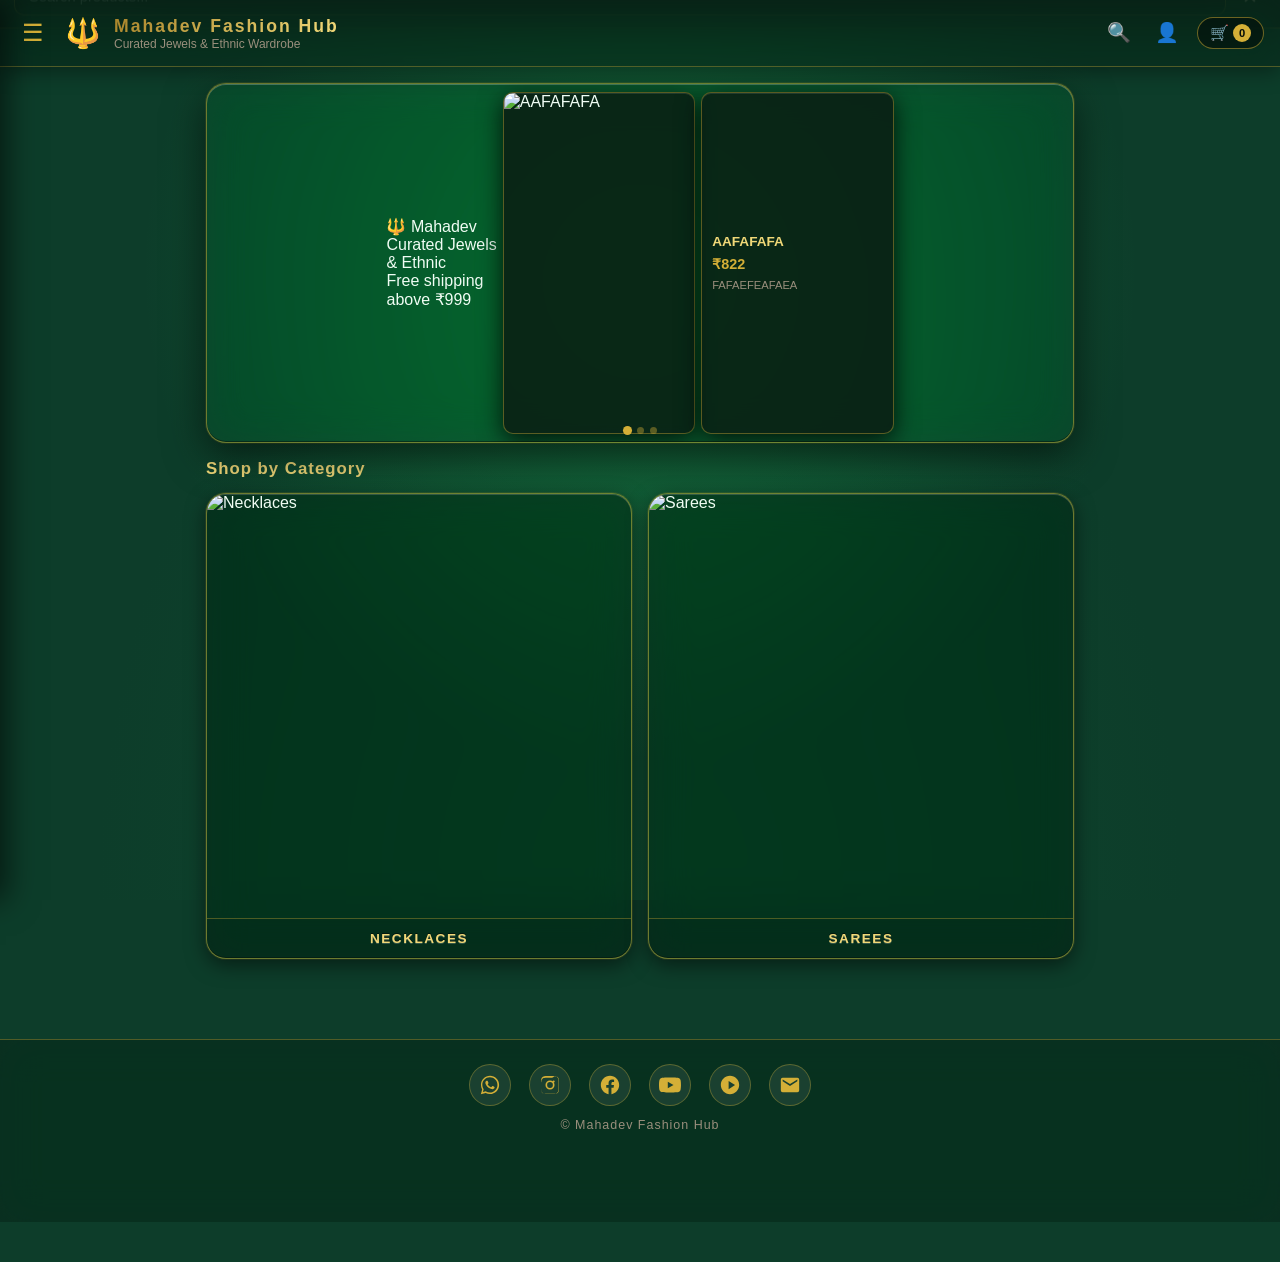
==== index.html @ cc60f158 "Update store via backend sync" ====
<!DOCTYPE html>
<html lang="en">
<head>
  <meta charset="UTF-8">
  <meta name="viewport" content="width=device-width, initial-scale=1.0, maximum-scale=1.0, user-scalable=no">
  <title>Mahadev Fashion Hub | Mahadev Group</title>
  <link rel="stylesheet" href="assets/css/style.css">
  <link rel="manifest" href="manifest.json">
  <meta name="theme-caolor" content="#d97706">
</head>
<body>

  <!-- ══════════════════════════════════════════════════════════════ -->
  <!-- [SIDEBAR] Collapsible left menu                                -->
  <!-- ══════════════════════════════════════════════════════════════ -->
  <aside class="sidebar" id="sidebar">
    <div class="sidebar-head">
      <span class="sidebar-logo">🔱</span>
      <strong>Mahadev</strong>
    </div>
    <nav class="sidebar-nav">
      <a href="index.html" class="sidebar-link active" data-view="home">
        <span class="nav-icon" aria-hidden="true"></span> Home
      </a>
      <a href="#" class="sidebar-link" id="sidebarCategoriesToggle">
        <span class="nav-icon" aria-hidden="true"></span> Categories
      </a>
      <div class="sidebar-subnav" id="sidebarSubnav"></div>
      <a href="#" class="sidebar-link" id="sidebarLogin">
        <span class="nav-icon" aria-hidden="true"></span> Login
      </a>
    </nav>
  </aside>
  <div class="sidebar-backdrop" id="sidebarBackdrop"></div>
  <!-- [END SIDEBAR] -->

  <!-- ══════════════════════════════════════════════════════════════ -->
  <!-- [HEADER] Top app navigation                                    -->
  <!-- ══════════════════════════════════════════════════════════════ -->
  <header class="app-header">
    <button class="hamburger" id="hamburgerBtn" aria-label="Menu">☰</button>
    <div class="brand">
      <!-- [LOGO] Replace src with your Cloudinary logo URL.            -->
      <!-- Supported: PNG, JPG, GIF, animated WebP, MP4 (video).       -->
      <!-- For MP4, replace <img> with:                                -->
      <!--   <video autoplay loop muted playsinline class="brand-logo">-->
      <!--     <source src="YOUR_VIDEO_URL" type="video/mp4">          -->
      <!--   </video>                                                   -->
      <img
        src="YOUR_LOGO_URL_HERE"
        alt="Mahadev Fashion Hub"
        class="brand-logo"
        onerror="this.style.display='none'; this.nextElementSibling.style.display='flex';"
      >
      <span class="logo-icon-fallback">🔱</span>
      <div>
        <h1>Mahadev Fashion Hub</h1>
        <small>Curated Jewels & Ethnic Wardrobe</small>
      </div>
    </div>
    <div class="header-actions">
      <button class="icon-btn" id="searchToggle" aria-label="Search">🔍</button>
      <button class="icon-btn" id="loginBtn" aria-label="Login">👤</button>
      <button class="cart-trigger" id="cartOpenBtn" aria-label="Shopping Cart">
        🛒 <span class="cart-counter" id="cartCount">0</span>
      </button>
    </div>
  </header>

  <!-- [SEARCH BAR] Slides down below header -->
  <div class="search-bar" id="searchBar">
    <input type="search" id="searchInput" placeholder="Search products..." autocomplete="off">
    <button class="search-close" id="searchClose">✕</button>
  </div>
  <!-- [END SEARCH BAR] -->
  <!-- [END HEADER] -->

  <!-- Main Viewport -->
  <main class="container">

    <section class="hero-carousel" id="heroCarousel" aria-label="Featured products">
      <div class="carousel-track" id="carouselTrack">
        <div class="carousel-loading">Loading featured picks…</div>
      </div>
      <div class="carousel-dots" id="carouselDots" aria-label="Slide navigation"></div>
    </section>

    <section class="category-cards" id="categoryCards">
      <h2 class="section-title">Shop by Category</h2>
      <div class="category-grid" id="categoryGrid"></div>
    </section>

  </main>

  <!-- ══════════════════════════════════════════════════════════════ -->
  <!-- [CART DRAWER] Slide-out shopping bag                           -->
  <!-- ══════════════════════════════════════════════════════════════ -->
  <div class="cart-overlay" id="cartOverlay">
    <aside class="cart-drawer">
      <div class="cart-header">
        <h3>Your Shopping Bag</h3>
        <button class="close-btn" id="cartCloseBtn">&times;</button>
      </div>

      <div class="cart-body" id="cartItemsList">
        <p class="empty-msg">Your shopping bag is empty.</p>
      </div>

      <div class="cart-footer">
        <div class="cart-total-row">
          <span>Subtotal</span>
          <strong id="cartSubtotalDisplay">₹0</strong>
        </div>
        <div class="cart-total-row">
          <span>Shipping</span>
          <strong id="cartShippingDisplay">—</strong>
        </div>
        <div class="cart-total-row grand">
          <span>Grand Total</span>
          <strong id="cartTotalDisplay">₹0</strong>
        </div>

        <div class="checkout-fields">
          <input type="text" id="custName" placeholder="Full Name" required>
          <input type="tel" id="custPhone" placeholder="WhatsApp Number" required>
          <input type="text" id="custHouse" placeholder="Flat / House No / Street" required>
          <input type="text" id="custArea" placeholder="Area / Locality" required>
          <input type="text" id="custDistrict" placeholder="District" required>
          <input type="text" id="custState" placeholder="State" required>
          <input type="tel" id="custPincode" placeholder="Pincode (6 digits)" maxlength="6" pattern="[0-9]{6}">
          <label class="save-checkbox">
            <input type="checkbox" id="saveDetails"> Save details for next order
          </label>
        </div>

        <button class="btn-checkout" id="checkoutBtn">📲 Send Order on WhatsApp</button>
      </div>
    </aside>
  </div>
  <!-- [END CART DRAWER] -->



  <!-- ══════════════════════════════════════════════════════════════ -->
  <!-- [LOGIN MODAL] Placeholder — real auth later                    -->
  <!-- ══════════════════════════════════════════════════════════════ -->
  <div class="login-modal-overlay" id="loginModal">
    <div class="login-card">
      <button class="close-btn" onclick="closeLoginModal()">&times;</button>
      <h2>Login</h2>
      <p class="login-note">Login is coming soon. For now, you can still shop and checkout as guest.</p>
      <input type="email" id="loginEmail" placeholder="Email" disabled>
      <input type="password" id="loginPassword" placeholder="Password" disabled>
      <button class="btn btn-primary" disabled>Sign In (Coming Soon)</button>
      <button class="btn btn-outline" disabled>Sign in with Google</button>
    </div>
  </div>
  <!-- [END LOGIN MODAL] -->

  <!-- ══════════════════════════════════════════════════════════════ -->
  <!-- [FOOTER] Social links + copyright                              -->
  <!-- ══════════════════════════════════════════════════════════════ -->
  <footer class="app-footer">
    <div class="footer-socials">
      <a href="#" class="social-icon" aria-label="WhatsApp" data-social="whatsapp">
        <svg viewBox="0 0 24 24" fill="currentColor" aria-hidden="true"><path d="M12.04 2C6.58 2 2.13 6.45 2.13 11.91c0 1.75.46 3.46 1.32 4.96L2 22l5.25-1.38c1.45.79 3.08 1.21 4.79 1.21 5.46 0 9.91-4.45 9.91-9.91S17.5 2 12.04 2zm0 18.15c-1.53 0-3.03-.41-4.34-1.18l-.31-.18-3.12.82.83-3.04-.2-.32a8.24 8.24 0 01-1.27-4.36c0-4.54 3.7-8.24 8.24-8.24s8.24 3.7 8.24 8.24-3.7 8.24-8.24 8.24zm4.52-6.17c-.25-.12-1.47-.72-1.7-.8-.23-.08-.4-.12-.57.12-.17.25-.65.8-.8.96-.15.17-.29.19-.54.06-.25-.12-1.05-.39-2-1.23-.74-.66-1.24-1.47-1.38-1.72-.15-.25-.02-.39.11-.51.11-.11.25-.29.37-.44.12-.15.17-.25.25-.42.08-.17.04-.31-.02-.44-.06-.12-.57-1.37-.78-1.88-.2-.49-.41-.42-.57-.43-.15-.01-.31-.01-.48-.01-.17 0-.44.06-.66.31-.23.25-.87.85-.87 2.07 0 1.22.89 2.4 1.01 2.57.12.17 1.75 2.67 4.23 3.74.59.26 1.05.41 1.41.52.59.19 1.13.16 1.56.1.48-.07 1.47-.6 1.68-1.18.2-.58.2-1.07.15-1.18-.06-.11-.23-.17-.48-.29z"/></svg>
      </a>
      <a href="#" class="social-icon" aria-label="Instagram" data-social="instagram">
        <svg viewBox="0 0 24 24" fill="currentColor" aria-hidden="true"><path d="M12 2.2c3.2 0 3.58.01 4.85.07 1.17.05 1.8.25 2.23.41.56.22.96.48 1.38.9.42.42.68.82.9 1.38.16.42.36 1.06.41 2.23.06 1.27.07 1.65.07 4.85s-.01 3.58-.07 4.85c-.05 1.17-.25 1.8-.41 2.23-.22.56-.48.96-.9 1.38-.42.42-.82.68-1.38.9-.42.16-1.06.36-2.23.41-1.27.06-1.65.07-4.85.07s-3.58-.01-4.85-.07c-1.17-.05-1.8-.25-2.23-.41-.56-.22-.96-.48-1.38-.9-.42-.42-.68-.82-.9-1.38-.16-.42-.36-1.06-.41-2.23C2.21 15.58 2.2 15.2 2.2 12s.01-3.58.07-4.85c.05-1.17.25-1.8.41-2.23.22-.56.48-.96.9-1.38.42-.42.82-.68 1.38-.9.42-.16 1.06-.36 2.23-.41C8.42 2.21 8.8 2.2 12 2.2zm0 1.8c-3.15 0-3.5.01-4.74.07-1.14.05-1.76.24-2.17.4-.55.21-.94.47-1.35.88-.41.41-.67.8-.88 1.35-.16.41-.35 1.03-.4 2.17C2.21 8.5 2.2 8.85 2.2 12s.01 3.5.07 4.74c.05 1.14.24 1.76.4 2.17.21.55.47.94.88 1.35.41.41.8.67 1.35.88.41.16 1.03.35 2.17.4 1.24.06 1.59.07 4.74.07s3.5-.01 4.74-.07c1.14-.05 1.76-.24 2.17-.4.55-.21.94-.47 1.35-.88.41-.41.67-.8.88-1.35.16-.41.35-1.03.4-2.17.06-1.24.07-1.59.07-4.74s-.01-3.5-.07-4.74c-.05-1.14-.24-1.76-.4-2.17-.21-.55-.47-.94-.88-1.35-.41-.41-.8-.67-1.35-.88-.41-.16-1.03-.35-2.17-.4C15.5 4.01 15.15 4 12 4zm0 3.06a4.94 4.94 0 110 9.88 4.94 4.94 0 010-9.88zm0 1.8a3.14 3.14 0 100 6.28 3.14 3.14 0 000-6.28zm5.14-.65a1.15 1.15 0 11-2.3 0 1.15 1.15 0 012.3 0z"/></svg>
      </a>
      <a href="#" class="social-icon" aria-label="Facebook" data-social="facebook">
        <svg viewBox="0 0 24 24" fill="currentColor" aria-hidden="true"><path d="M22 12.06C22 6.5 17.52 2 12 2S2 6.5 2 12.06c0 5.02 3.66 9.18 8.44 9.94v-7.03H7.9v-2.9h2.54V9.85c0-2.51 1.49-3.9 3.77-3.9 1.09 0 2.24.2 2.24.2v2.46h-1.26c-1.24 0-1.63.77-1.63 1.56v1.89h2.78l-.44 2.9h-2.34V22c4.78-.76 8.44-4.92 8.44-9.94z"/></svg>
      </a>
      <a href="#" class="social-icon" aria-label="YouTube" data-social="youtube">
        <svg viewBox="0 0 24 24" fill="currentColor" aria-hidden="true"><path d="M23.5 6.5a3.02 3.02 0 00-2.12-2.14C19.5 3.85 12 3.85 12 3.85s-7.5 0-9.38.51A3.02 3.02 0 00.5 6.5C0 8.4 0 12 0 12s0 3.6.5 5.5a3.02 3.02 0 002.12 2.14c1.88.51 9.38.51 9.38.51s7.5 0 9.38-.51a3.02 3.02 0 002.12-2.14C24 15.6 24 12 24 12s0-3.6-.5-5.5zM9.6 15.6V8.4l6.24 3.6-6.24 3.6z"/></svg>
      </a>
      <a href="#" class="social-icon" aria-label="Meesho" data-social="meesho">
        <svg viewBox="0 0 24 24" fill="currentColor" aria-hidden="true"><path d="M12 2C6.48 2 2 6.48 2 12s4.48 10 10 10 10-4.48 10-10S17.52 2 12 2zm-1.5 14.5v-9l7 4.5-7 4.5z"/></svg>
      </a>
      <a href="#" class="social-icon" aria-label="Email" data-social="email">
        <svg viewBox="0 0 24 24" fill="currentColor" aria-hidden="true"><path d="M20 4H4a2 2 0 00-2 2v12a2 2 0 002 2h16a2 2 0 002-2V6a2 2 0 00-2-2zm0 4l-8 5-8-5V6l8 5 8-5v2z"/></svg>
      </a>
    </div>
    <div class="footer-copy">© Mahadev Fashion Hub</div>
  </footer>
  <!-- [END FOOTER] -->

  <script src="assets/js/firebase-config.js"></script>
  <script src="assets/js/auth.js"></script>
  <script src="assets/js/app.js"></script>
</body>
</html>
---- assets/css/style.css ----
/* ═══════════════════════════════════════════════════════════════
   MAHADEV FASHION HUB — Fluid Glassmorphism Emerald + Gold
   Single clean stylesheet. Fluid sizing via clamp().
   No duplicate blocks. Works phone → tablet → desktop.
   ═══════════════════════════════════════════════════════════════ */

/* ─── ROOT VARIABLES ─── */
:root {
  --primary:        #d4af37;
  --primary-deep:   #a8842a;
  --primary-bright: #f5d76e;
  --gold-glow:      #f0d878;
  --gold-metal:     linear-gradient(135deg, #f5d76e 0%, #d4af37 35%, #a8842a 70%, #d4af37 100%);

  --emerald:        #0f5132;
  --emerald-deep:   #08361f;
  --emerald-bright: #16a34a;
  --emerald-glow:   #22c55e;

  --wa-green:       #25d366;

  --bg:             #0d3d2a;
  --text:           #f0fdf4;
  --text-muted:     #9a8f7d;

  --border-gold:    rgba(212,175,55,0.5);
  --border-gold-soft: rgba(212,175,55,0.35);

  --radius:         16px;
  --radius-lg:      20px;

  --shadow-card:    0 6px 20px rgba(0,0,0,0.5);
  --shadow-hover:   0 14px 40px rgba(0,0,0,0.75), 0 0 50px rgba(212,175,55,0.5);
  --shadow-md:      0 6px 24px rgba(0,0,0,0.75);

  /* Fluid values — scale with viewport */
  --gap:            clamp(8px, 1.5vw, 16px);
  --pad-card:       clamp(8px, 1.5vw, 12px);
  --pad-section:    clamp(10px, 2vw, 16px);
  --fs-title:       clamp(0.75rem, 2.2vw, 1.1rem);
  --fs-h4:          clamp(0.72rem, 1.9vw, 0.95rem);
  --fs-price:       clamp(0.85rem, 2.2vw, 1.1rem);
  --fs-btn:         clamp(0.7rem, 1.8vw, 0.8rem);
  --fs-small:       clamp(0.6rem, 1.5vw, 0.75rem);
  --fs-badge:       clamp(0.5rem, 1.3vw, 0.65rem);
  --icon-size:      clamp(32px, 5vw, 42px);
  --carousel-h:     clamp(200px, 42vw, 360px);
}

* {
  margin: 0;
  padding: 0;
  box-sizing: border-box;
  font-family: -apple-system, BlinkMacSystemFont, "Segoe UI", Roboto, sans-serif;
  -webkit-tap-highlight-color: transparent;
}

html, body {
  overflow-x: hidden;
}

body {
  background: var(--bg);
  background-image:
    radial-gradient(ellipse at 50% 30%, rgba(34,197,94,0.35) 0%, transparent 55%),
    radial-gradient(ellipse at 50% 100%, rgba(15,81,50,0.6) 0%, transparent 60%);
  background-attachment: fixed;
  color: var(--text);
  padding-bottom: clamp(20px, 4vw, 40px);
  min-height: 100vh;
}

body > * { position: relative; z-index: 1; }


/* ─── HEADER ─── */
.app-header {
  position: sticky;
  top: 0;
  z-index: 100;
  background: rgba(11,42,29,0.7);
  backdrop-filter: blur(20px) saturate(160%);
  -webkit-backdrop-filter: blur(20px) saturate(160%);
  border-bottom: 1px solid var(--border-gold-soft);
  padding: clamp(8px, 1.5vw, 12px) clamp(10px, 2vw, 16px);
  display: flex;
  justify-content: space-between;
  align-items: center;
  gap: clamp(6px, 1.5vw, 12px);
  box-shadow: 0 4px 20px rgba(0,0,0,0.4);
}

.brand {
  display: flex;
  align-items: center;
  gap: clamp(6px, 1vw, 10px);
  min-width: 0;
  flex: 1;
}

.brand h1 {
  font-size: var(--fs-title);
  letter-spacing: clamp(0.5px, 0.3vw, 2px);
  background: linear-gradient(135deg, var(--primary-deep), var(--gold-glow), var(--primary-deep));
  background-size: 200% auto;
  -webkit-background-clip: text;
  background-clip: text;
  -webkit-text-fill-color: transparent;
  animation: goldShimmer 6s linear infinite;
  font-weight: 800;
  white-space: nowrap;
  overflow: hidden;
  text-overflow: ellipsis;
}
@keyframes goldShimmer {
  0%   { background-position: 0% center; }
  100% { background-position: 200% center; }
}

.brand small {
  font-size: var(--fs-small);
  color: var(--text-muted);
  display: block;
  white-space: nowrap;
  overflow: hidden;
  text-overflow: ellipsis;
}

.header-actions {
  display: flex;
  align-items: center;
  gap: clamp(4px, 1vw, 12px);
  flex-shrink: 0;
}

.icon-btn {
  background: none;
  border: none;
  font-size: clamp(1rem, 2.4vw, 1.2rem);
  color: var(--text);
  cursor: pointer;
  padding: 4px 6px;
  line-height: 1;
}

.cart-trigger {
  background: rgba(0,0,0,0.4);
  border: 1px solid var(--border-gold);
  color: var(--primary);
  border-radius: 20px;
  padding: clamp(4px, 1vw, 6px) clamp(8px, 1.8vw, 12px);
  cursor: pointer;
  display: flex;
  align-items: center;
  gap: 4px;
  font-weight: 700;
  font-size: clamp(0.8rem, 2vw, 0.95rem);
  transition: transform 0.15s, box-shadow 0.15s;
}
.cart-trigger:hover {
  transform: translateY(-1px);
  box-shadow: var(--shadow-md);
}

.cart-counter {
  background: var(--primary);
  color: #050d08;
  border-radius: 50%;
  font-size: clamp(0.58rem, 1.5vw, 0.7rem);
  width: clamp(16px, 2.4vw, 18px);
  height: clamp(16px, 2.4vw, 18px);
  display: flex;
  align-items: center;
  justify-content: center;
  font-weight: 800;
}

.brand-logo {
  width: var(--icon-size);
  height: var(--icon-size);
  object-fit: contain;
  border-radius: 8px;
  flex-shrink: 0;
  background: rgba(0,0,0,0.3);
  border: 1px solid var(--border-gold);
}

.logo-icon-fallback {
  display: none;
  width: var(--icon-size);
  height: var(--icon-size);
  align-items: center;
  justify-content: center;
  font-size: clamp(1.2rem, 3vw, 1.8rem);
  line-height: 1;
  flex-shrink: 0;
}

.hamburger {
  background: none;
  border: none;
  font-size: clamp(1.2rem, 2.8vw, 1.5rem);
  color: var(--primary);
  cursor: pointer;
  padding: 2px 6px;
  line-height: 1;
}


/* ─── SIDEBAR ─── */
.sidebar {
  position: fixed;
  top: 0;
  left: 0;
  width: min(260px, 78vw);
  height: 100%;
  background: rgba(11,42,29,0.92);
  backdrop-filter: blur(20px) saturate(160%);
  -webkit-backdrop-filter: blur(20px) saturate(160%);
  border-right: 1px solid var(--border-gold-soft);
  transform: translateX(-100%);
  transition: transform 0.25s ease;
  z-index: 250;
  box-shadow: 6px 0 30px rgba(0,0,0,0.6);
  display: flex;
  flex-direction: column;
  overflow-y: auto;
}
.sidebar.open { transform: translateX(0); }

.sidebar-head {
  padding: clamp(14px, 2vw, 18px) clamp(16px, 2.4vw, 20px);
  border-bottom: 1px solid var(--border-gold-soft);
  display: flex;
  align-items: center;
  gap: 10px;
  font-size: clamp(0.95rem, 2vw, 1.05rem);
  color: var(--primary);
}

.sidebar-logo { font-size: clamp(1.3rem, 2.6vw, 1.6rem); }

.sidebar-nav {
  display: flex;
  flex-direction: column;
  padding: 12px 0;
}

.sidebar-link {
  display: flex;
  align-items: center;
  gap: clamp(8px, 1.5vw, 12px);
  padding: clamp(10px, 1.8vw, 14px) clamp(16px, 2.4vw, 20px);
  color: var(--text);
  text-decoration: none;
  font-size: clamp(0.85rem, 1.8vw, 0.92rem);
  font-weight: 600;
  border-left: 3px solid transparent;
  transition: background 0.15s, border-color 0.15s;
  cursor: pointer;
}
.sidebar-link:hover {
  background: rgba(212,175,55,0.08);
  color: var(--primary);
}
.sidebar-link.active {
  border-left-color: var(--primary);
  color: var(--gold-glow);
  background: rgba(212,175,55,0.1);
}
.sidebar-link span { font-size: clamp(1rem, 2vw, 1.1rem); }
.sidebar-link .nav-icon {
  width: 20px;
  height: 20px;
  flex-shrink: 0;
  background-color: currentColor;
  -webkit-mask-size: contain;
  mask-size: contain;
  -webkit-mask-repeat: no-repeat;
  mask-repeat: no-repeat;
  -webkit-mask-position: center;
  mask-position: center;
}
.sidebar-link[data-view="home"] .nav-icon {
  -webkit-mask-image: url("data:image/svg+xml;utf8,<svg xmlns='http://www.w3.org/2000/svg' viewBox='0 0 24 24'><path d='M12 3l9 8h-3v10h-5v-6h-2v6H6V11H3z'/></svg>");
  mask-image: url("data:image/svg+xml;utf8,<svg xmlns='http://www.w3.org/2000/svg' viewBox='0 0 24 24'><path d='M12 3l9 8h-3v10h-5v-6h-2v6H6V11H3z'/></svg>");
}
#sidebarCategoriesToggle .nav-icon {
  -webkit-mask-image: url("data:image/svg+xml;utf8,<svg xmlns='http://www.w3.org/2000/svg' viewBox='0 0 24 24'><path d='M3 3h8v8H3zm10 0h8v8h-8zM3 13h8v8H3zm10 0h8v8h-8z'/></svg>");
  mask-image: url("data:image/svg+xml;utf8,<svg xmlns='http://www.w3.org/2000/svg' viewBox='0 0 24 24'><path d='M3 3h8v8H3zm10 0h8v8h-8zM3 13h8v8H3zm10 0h8v8h-8z'/></svg>");
}
#sidebarLogin .nav-icon {
  -webkit-mask-image: url("data:image/svg+xml;utf8,<svg xmlns='http://www.w3.org/2000/svg' viewBox='0 0 24 24'><path d='M12 12a5 5 0 100-10 5 5 0 000 10zm0 2c-4.4 0-8 2.2-8 5v3h16v-3c0-2.8-3.6-5-8-5z'/></svg>");
  mask-image: url("data:image/svg+xml;utf8,<svg xmlns='http://www.w3.org/2000/svg' viewBox='0 0 24 24'><path d='M12 12a5 5 0 100-10 5 5 0 000 10zm0 2c-4.4 0-8 2.2-8 5v3h16v-3c0-2.8-3.6-5-8-5z'/></svg>");
}

.sidebar-subnav {
  display: none;
  flex-direction: column;
  background: rgba(0,0,0,0.3);
  border-left: 3px solid var(--primary);
  padding: 4px 0;
}
.sidebar-subnav.open { display: flex; }

.sidebar-sublink {
  padding: clamp(8px, 1.4vw, 10px) clamp(16px, 2.4vw, 20px) clamp(8px, 1.4vw, 10px) clamp(36px, 4vw, 48px);
  color: var(--text-muted);
  text-decoration: none;
  font-size: clamp(0.75rem, 1.6vw, 0.85rem);
  font-weight: 500;
  transition: background 0.15s, color 0.15s;
}
.sidebar-sublink:hover {
  background: rgba(212,175,55,0.1);
  color: var(--primary);
}

.sidebar-backdrop {
  position: fixed;
  inset: 0;
  background: rgba(0,0,0,0.5);
  z-index: 240;
  opacity: 0;
  pointer-events: none;
  transition: opacity 0.25s;
}
.sidebar-backdrop.open { opacity: 1; pointer-events: auto; }


/* ─── SEARCH BAR ─── */
.search-bar {
  position: fixed;
  top: clamp(52px, 8vw, 60px);
  left: 0;
  right: 0;
  z-index: 99;
  background: rgba(10,26,18,0.98);
  backdrop-filter: blur(20px);
  -webkit-backdrop-filter: blur(20px);
  border-bottom: 1px solid var(--border-gold-soft);
  padding: clamp(8px, 1.5vw, 12px) clamp(10px, 2vw, 14px);
  display: flex;
  gap: 8px;
  transform: translateY(-150%);
  transition: transform 0.25s ease;
  box-shadow: 0 4px 20px rgba(0,0,0,0.4);
}
.search-bar.open { transform: translateY(0); }

.search-bar input {
  flex: 1;
  padding: clamp(8px, 1.5vw, 10px) clamp(10px, 1.8vw, 14px);
  border: 1px solid var(--border-gold-soft);
  border-radius: 10px;
  font-size: clamp(0.82rem, 1.8vw, 0.92rem);
  background: rgba(0,0,0,0.4);
  color: var(--text);
}

.search-close {
  background: none;
  border: none;
  font-size: clamp(1rem, 2.2vw, 1.2rem);
  cursor: pointer;
  color: var(--text-muted);
  padding: 0 8px;
}


/* ─── CONTAINER ─── */
.container {
  max-width: 900px;
  margin: 0 auto;
  padding: var(--pad-section);
}


/* ─── SECTION TITLE ─── */
.section-title {
  font-size: clamp(0.9rem, 2.2vw, 1.05rem);
  color: var(--gold-glow);
  margin-bottom: clamp(8px, 1.5vw, 14px);
  font-weight: 700;
  letter-spacing: 1px;
}


/* ─── CAROUSEL ─── */
.hero-carousel {
  position: relative;
  width: 100%;
  height: var(--carousel-h);
  border-radius: var(--radius-lg);
  overflow: hidden;
  margin-bottom: var(--gap);
  background: rgba(15,81,50,0.35);
  backdrop-filter: blur(20px) saturate(160%);
  -webkit-backdrop-filter: blur(20px) saturate(160%);
  border: 1px solid var(--border-gold);
  user-select: none;
  display: flex;
  flex-direction: row;
  box-shadow:
    0 12px 40px rgba(0,0,0,0.6),
    inset 0 1px 0 rgba(255,255,255,0.25),
    inset 0 -1px 0 rgba(0,0,0,0.4),
    0 0 0 1px rgba(212,175,55,0.15);
  transition: box-shadow 0.4s ease;
}
.hero-carousel:hover {
  box-shadow:
    0 16px 60px rgba(0,0,0,0.7),
    0 0 60px rgba(212,175,55,0.5),
    inset 0 1px 0 rgba(255,255,255,0.3),
    inset 0 -1px 0 rgba(0,0,0,0.4),
    0 0 0 1px rgba(212,175,55,0.6);
}

.carousel-left {
  flex: 0 0 50%;
  height: 100%;
  overflow: hidden;
  background: linear-gradient(135deg, #16a34a 0%, #0f5132 50%, #08361f 100%);
  display: flex;
  align-items: center;
  justify-content: center;
  position: relative;
  border-right: 2px solid var(--primary);
}
.carousel-left img {
  width: 100%;
  height: 100%;
  object-fit: cover;
  display: block;
}

.carousel-right {
  flex: 0 0 50%;
  height: 100%;
  position: relative;
  overflow: hidden;
  background: rgba(10,26,18,0.5);
}

.carousel-track {
  display: flex;
  width: 100%;
  height: 100%;
  transition: transform 0.6s ease-in-out;
  will-change: transform;
}

.carousel-pair {
  flex: 0 0 100%;
  height: 100%;
  display: flex;
  gap: clamp(4px, 0.8vw, 6px);
  padding: clamp(5px, 1vw, 8px);
  box-sizing: border-box;
  align-items: center;
  justify-content: center;
}

.carousel-card-img,
.carousel-card-desc {
  height: 100%;
  aspect-ratio: 9 / 16;
  border-radius: 10px;
  overflow: hidden;
  background: rgba(11,26,18,0.8);
  box-shadow: 0 6px 24px rgba(0,0,0,0.8), inset 0 1px 0 rgba(255,255,255,0.1);
  border: 1px solid rgba(212,175,55,0.4);
}
.carousel-card-img img {
  width: 100%;
  height: 100%;
  object-fit: cover;
  display: block;
}
.carousel-card-desc {
  padding: clamp(5px, 1vw, 10px);
  display: flex;
  flex-direction: column;
  justify-content: center;
  gap: clamp(2px, 0.5vw, 6px);
  box-sizing: border-box;
  overflow: hidden;
}
.carousel-card-desc h4 {
  font-size: clamp(0.6rem, 1.5vw, 0.85rem);
  color: var(--gold-glow);
  margin: 0;
  line-height: 1.15;
  display: -webkit-box;
  -webkit-box-orient: vertical;
  -webkit-line-clamp: 2;
  overflow: hidden;
}
.carousel-card-desc .desc-price {
  font-size: clamp(0.65rem, 1.6vw, 0.9rem);
  font-weight: 700;
  color: var(--primary);
}
.carousel-card-desc .desc-text {
  font-size: clamp(0.52rem, 1.3vw, 0.7rem);
  color: var(--text-muted);
  line-height: 1.3;
  display: -webkit-box;
  -webkit-box-orient: vertical;
  -webkit-line-clamp: 3;
  overflow: hidden;
}

.carousel-loading {
  display: flex;
  width: 100%;
  height: 100%;
  align-items: center;
  justify-content: center;
  color: var(--text-muted);
  font-size: 0.9rem;
}

.carousel-dots {
  position: absolute;
  bottom: 8px;
  left: 0;
  right: 0;
  display: flex;
  justify-content: center;
  gap: 6px;
  z-index: 3;
}

.carousel-dot {
  width: 7px;
  height: 7px;
  border-radius: 50%;
  background: rgba(212,175,55,0.4);
  border: none;
  padding: 0;
  cursor: pointer;
  transition: background 0.3s, transform 0.3s;
}
.carousel-dot.active {
  background: var(--primary);
  transform: scale(1.3);
}


/* ─── CATEGORY CARDS ─── */
.category-cards { margin-bottom: clamp(16px, 3vw, 24px); }

.category-grid {
  display: grid;
  grid-template-columns: repeat(auto-fit, minmax(clamp(120px, 28vw, 160px), 1fr));
  gap: var(--gap);
}

.category-card {
  background: rgba(15,81,50,0.35);
  backdrop-filter: blur(20px) saturate(160%);
  -webkit-backdrop-filter: blur(20px) saturate(160%);
  border: 1px solid var(--border-gold);
  border-radius: var(--radius-lg);
  overflow: hidden;
  cursor: pointer;
  text-decoration: none;
  color: var(--text);
  transition: transform 0.4s ease, box-shadow 0.4s ease, border-color 0.4s ease;
  box-shadow:
    0 6px 20px rgba(0,0,0,0.5),
    inset 0 1px 0 rgba(255,255,255,0.25),
    inset 0 -1px 0 rgba(0,0,0,0.3),
    0 0 0 1px rgba(212,175,55,0.15);
  position: relative;
}
.category-card:hover {
  transform: translateY(-6px);
  border-color: rgba(212,175,55,0.9);
  box-shadow:
    0 12px 40px rgba(0,0,0,0.7),
    0 0 50px rgba(212,175,55,0.55),
    0 0 100px rgba(212,175,55,0.25),
    inset 0 1px 0 rgba(255,255,255,0.35),
    inset 0 -1px 0 rgba(0,0,0,0.4),
    0 0 0 1px rgba(212,175,55,0.6);
}

.category-card-img {
  width: 100%;
  aspect-ratio: 1 / 1;
  object-fit: cover;
  background: rgba(0,0,0,0.3);
  display: block;
}

.category-card-name {
  padding: clamp(8px, 1.4vw, 12px);
  font-weight: 800;
  font-size: clamp(0.68rem, 1.7vw, 0.85rem);
  color: var(--gold-glow);
  text-align: center;
  letter-spacing: clamp(0.5px, 0.2vw, 1.5px);
  text-transform: uppercase;
  background: rgba(0,0,0,0.35);
  text-shadow: 0 1px 0 rgba(255,255,255,0.2), 0 -1px 0 rgba(0,0,0,0.5);
  border-top: 1px solid var(--border-gold-soft);
}


/* ─── PRODUCT GRID ─── */
.products-grid {
  display: grid;
  grid-template-columns: repeat(auto-fit, minmax(clamp(140px, 30vw, 200px), 1fr));
  gap: var(--gap);
}

.product-card {
  background: rgba(15,81,50,0.35);
  backdrop-filter: blur(20px) saturate(160%);
  -webkit-backdrop-filter: blur(20px) saturate(160%);
  border: 1px solid var(--border-gold);
  border-radius: var(--radius-lg);
  overflow: hidden;
  display: flex;
  flex-direction: column;
  transition: transform 0.4s ease, box-shadow 0.4s ease, border-color 0.4s ease;
  box-shadow:
    0 6px 20px rgba(0,0,0,0.5),
    inset 0 1px 0 rgba(255,255,255,0.25),
    inset 0 -1px 0 rgba(0,0,0,0.3),
    0 0 0 1px rgba(212,175,55,0.15);
  position: relative;
}
.product-card > * { position: relative; z-index: 2; }

.product-card:hover {
  transform: translateY(-6px);
  border-color: rgba(212,175,55,0.9);
  box-shadow:
    0 14px 40px rgba(0,0,0,0.75),
    0 0 50px rgba(212,175,55,0.55),
    0 0 100px rgba(212,175,55,0.25),
    inset 0 1px 0 rgba(255,255,255,0.35),
    inset 0 -1px 0 rgba(0,0,0,0.4),
    0 0 0 1px rgba(212,175,55,0.6);
}

.product-card.highlight { animation: cardPulse 1.8s ease-out; }
@keyframes cardPulse {
  0%   { box-shadow: 0 0 0 0 rgba(212,175,55,0.7); }
  100% { box-shadow: 0 0 0 20px rgba(212,175,55,0); }
}

.img-box {
  position: relative;
  width: 100%;
  padding-top: 100%;
}
.img-box img {
  position: absolute;
  top: 0;
  left: 0;
  width: 100%;
  height: 100%;
  object-fit: cover;
}

.img-empty {
  position: absolute;
  inset: 0;
  display: flex;
  flex-direction: column;
  align-items: center;
  justify-content: center;
  background: rgba(0,0,0,0.4);
  color: var(--text-muted);
  font-size: 2rem;
  gap: 6px;
}
.img-empty span {
  font-size: 0.75rem;
  font-weight: 600;
  letter-spacing: 0.5px;
}

.product-badge {
  position: absolute;
  top: 8px;
  left: 8px;
  background: linear-gradient(135deg, var(--primary), var(--gold-glow), var(--primary));
  background-size: 200% auto;
  color: #0d3d2a;
  font-size: var(--fs-badge);
  padding: 4px 9px;
  border-radius: 12px;
  font-weight: 800;
  letter-spacing: 0.4px;
  text-transform: uppercase;
  box-shadow: 0 2px 8px rgba(0,0,0,0.5);
  z-index: 3;
  animation: badgeChrome 3s linear infinite;
}
@keyframes badgeChrome {
  0%   { background-position: 0% center; }
  100% { background-position: 200% center; }
}

.product-info {
  padding: var(--pad-card);
  flex: 1;
  display: flex;
  flex-direction: column;
  justify-content: space-between;
  gap: 6px;
}
.product-info h4 {
  font-size: var(--fs-h4);
  margin-bottom: 4px;
  color: var(--text);
  font-weight: 700;
  text-shadow: 0 1px 2px rgba(0,0,0,0.4);
  line-height: 1.25;
}

.price-row {
  display: flex;
  align-items: baseline;
  gap: 8px;
  margin-bottom: 8px;
  flex-wrap: wrap;
}

.current-price {
  font-size: var(--fs-price);
  font-weight: 800;
  color: var(--gold-glow);
  text-shadow: 0 0 12px rgba(212,175,55,0.5), 0 1px 2px rgba(0,0,0,0.5);
}

.mrp-price {
  font-size: var(--fs-small);
  text-decoration: line-through;
  color: rgba(240,253,244,0.5);
}

.btn-add {
  background: var(--gold-metal);
  background-size: 200% auto;
  color: #050d08;
  border: none;
  width: 100%;
  padding: clamp(8px, 1.5vw, 10px);
  border-radius: 8px;
  font-weight: 800;
  letter-spacing: 0.4px;
  text-transform: uppercase;
  font-size: var(--fs-btn);
  cursor: pointer;
  transition: transform 0.2s, box-shadow 0.2s, background-position 0.4s;
  box-shadow: 0 3px 14px rgba(212,175,55,0.4), inset 0 1px 0 rgba(255,255,255,0.4);
}
.btn-add:hover {
  transform: translateY(-1px);
  box-shadow: 0 6px 24px rgba(212,175,55,0.6), inset 0 1px 0 rgba(255,255,255,0.5);
  background-position: right center;
}
.btn-add:active { transform: translateY(0); }

.btn-wa-card {
  background: var(--wa-green);
  color: #fff;
  border: none;
  width: 100%;
  padding: clamp(7px, 1.4vw, 9px);
  border-radius: 8px;
  font-weight: 700;
  font-size: var(--fs-btn);
  letter-spacing: 0.3px;
  cursor: pointer;
  margin-top: 6px;
  transition: transform 0.15s, box-shadow 0.15s;
  box-shadow: 0 2px 10px rgba(37,211,102,0.25);
}
.btn-wa-card:hover {
  transform: translateY(-1px);
  box-shadow: var(--shadow-md);
}


/* ─── PAGINATION ─── */
.pagination {
  grid-column: 1 / -1;
  display: flex;
  justify-content: center;
  gap: 8px;
  margin-top: 20px;
  flex-wrap: wrap;
}
.page-btn {
  min-width: clamp(30px, 5vw, 36px);
  height: clamp(30px, 5vw, 36px);
  border-radius: 8px;
  border: 1px solid var(--border-gold-soft);
  background: rgba(15,81,50,0.5);
  color: var(--text);
  font-weight: 600;
  font-size: clamp(0.72rem, 1.7vw, 0.85rem);
  cursor: pointer;
  transition: background 0.15s, color 0.15s, box-shadow 0.15s;
}
.page-btn:hover {
  border-color: var(--primary-bright);
  box-shadow: 0 0 14px rgba(212,175,55,0.4);
}
.page-btn.active {
  background: var(--gold-metal);
  color: #050d08;
  border-color: var(--primary-bright);
  font-weight: 800;
  box-shadow: 0 3px 14px rgba(212,175,55,0.55);
}


/* ─── FILTER CHIPS & CATEGORY PILLS ─── */
.filter-chips,
.categories {
  display: flex;
  gap: 8px;
  overflow-x: auto;
  padding-bottom: 10px;
  scrollbar-width: none;
  -ms-overflow-style: none;
}
.filter-chips::-webkit-scrollbar,
.categories::-webkit-scrollbar { display: none; }

.filter-chips { margin-bottom: 6px; }
.categories { margin-bottom: 16px; }

.filter-chip,
.cat-pill {
  border: 1px solid var(--border-gold-soft);
  background: rgba(15,81,50,0.5);
  color: var(--text);
  padding: clamp(6px, 1.2vw, 8px) clamp(11px, 2.2vw, 16px);
  border-radius: 20px;
  font-size: clamp(0.72rem, 1.7vw, 0.85rem);
  font-weight: 600;
  white-space: nowrap;
  cursor: pointer;
  transition: background 0.2s, color 0.2s, box-shadow 0.2s;
}

.filter-chip:hover,
.cat-pill:hover {
  background: rgba(212,175,55,0.15);
  border-color: var(--primary-bright);
  box-shadow: 0 0 14px rgba(212,175,55,0.35);
}

.filter-chip.active,
.cat-pill.active {
  background: var(--gold-metal);
  color: #050d08;
  border-color: var(--primary-bright);
  font-weight: 800;
  box-shadow: 0 3px 14px rgba(212,175,55,0.5);
}


/* ─── CART DRAWER ─── */
.cart-overlay {
  display: none;
  position: fixed;
  inset: 0;
  background: rgba(0,0,0,0.6);
  z-index: 200;
  justify-content: flex-end;
}
.cart-overlay.open { display: flex; }

.cart-drawer {
  background: rgba(11,42,29,0.95);
  backdrop-filter: blur(20px) saturate(160%);
  -webkit-backdrop-filter: blur(20px) saturate(160%);
  width: 100%;
  max-width: 400px;
  height: 100%;
  display: flex;
  flex-direction: column;
  border-left: 1px solid var(--border-gold);
  box-shadow: -10px 0 40px rgba(0,0,0,0.75);
}

.cart-header {
  padding: clamp(12px, 2vw, 16px);
  border-bottom: 1px solid var(--border-gold-soft);
  display: flex;
  justify-content: space-between;
  align-items: center;
}
.cart-header h3 {
  color: var(--gold-glow);
  font-size: clamp(1rem, 2.2vw, 1.15rem);
}

.close-btn {
  background: none;
  border: none;
  color: var(--text);
  font-size: 1.5rem;
  cursor: pointer;
  line-height: 1;
}

.cart-body {
  flex: 1;
  overflow-y: auto;
  padding: clamp(12px, 2vw, 16px);
}

.cart-item {
  display: flex;
  justify-content: space-between;
  align-items: center;
  margin-bottom: 12px;
  border-bottom: 1px solid var(--border-gold-soft);
  padding-bottom: 8px;
  color: var(--text);
}

.cart-footer {
  padding: clamp(12px, 2vw, 16px);
  border-top: 1px solid var(--border-gold-soft);
}

.cart-total-row {
  display: flex;
  justify-content: space-between;
  font-size: clamp(0.85rem, 1.9vw, 0.95rem);
  margin-bottom: 6px;
  color: var(--text);
  font-weight: 500;
}
.cart-total-row.grand {
  font-size: clamp(1rem, 2.2vw, 1.1rem);
  color: var(--gold-glow);
  font-weight: 800;
  margin-top: 8px;
  padding-top: 8px;
  border-top: 1px solid var(--border-gold-soft);
  margin-bottom: 12px;
}

.checkout-fields input,
.checkout-fields textarea {
  width: 100%;
  padding: 10px;
  margin-bottom: 8px;
  border: 1px solid var(--border-gold-soft);
  border-radius: 8px;
  font-size: clamp(0.8rem, 1.8vw, 0.9rem);
  background: rgba(0,0,0,0.4);
  color: var(--text);
}

.save-checkbox {
  display: flex;
  align-items: center;
  gap: 8px;
  margin-bottom: 10px;
  font-size: clamp(0.75rem, 1.7vw, 0.85rem);
  color: var(--text-muted);
  cursor: pointer;
  user-select: none;
}
.save-checkbox input[type="checkbox"] {
  width: auto;
  margin: 0;
  padding: 0;
  accent-color: var(--primary);
  cursor: pointer;
}

.btn-checkout {
  width: 100%;
  padding: clamp(10px, 1.8vw, 12px);
  background: var(--wa-green);
  color: #fff;
  border: none;
  border-radius: 8px;
  font-weight: 800;
  letter-spacing: 0.5px;
  text-transform: uppercase;
  font-size: clamp(0.8rem, 1.9vw, 0.9rem);
  cursor: pointer;
  transition: transform 0.15s, box-shadow 0.15s;
  box-shadow: 0 2px 12px rgba(37,211,102,0.3);
}
.btn-checkout:hover {
  transform: translateY(-1px);
  box-shadow: var(--shadow-md);
}


/* ─── UPI MODAL ─── */
.upi-modal-overlay {
  display: none;
  position: fixed;
  inset: 0;
  background: rgba(0,0,0,0.7);
  z-index: 300;
  align-items: center;
  justify-content: center;
  padding: 16px;
}
.upi-modal-overlay.open { display: flex; }

.upi-card {
  background: rgba(11,42,29,0.95);
  backdrop-filter: blur(20px) saturate(160%);
  -webkit-backdrop-filter: blur(20px) saturate(160%);
  border-radius: var(--radius);
  max-width: 380px;
  width: 100%;
  padding: clamp(14px, 2vw, 18px);
  text-align: center;
  box-shadow: 0 20px 60px rgba(0,0,0,0.8), 0 0 40px rgba(212,175,55,0.25);
  animation: modalPop 0.25s ease-out;
  border: 1px solid var(--border-gold);
}
@keyframes modalPop {
  0%   { transform: scale(0.94); opacity: 0; }
  100% { transform: scale(1);    opacity: 1; }
}

.upi-header {
  display: flex;
  justify-content: space-between;
  align-items: center;
  margin-bottom: 6px;
}
.upi-header h3 {
  color: var(--gold-glow);
  font-size: clamp(1rem, 2.2vw, 1.15rem);
}

.upi-subtitle {
  font-size: clamp(0.75rem, 1.7vw, 0.85rem);
  color: var(--text-muted);
  margin-bottom: 12px;
}

.qr-wrapper img {
  width: clamp(160px, 40vw, 200px);
  height: clamp(160px, 40vw, 200px);
  border: 1px solid var(--border-gold-soft);
  border-radius: 8px;
}

.upi-details {
  background: rgba(0,0,0,0.4);
  padding: 10px;
  border-radius: 8px;
  margin: 12px 0;
  font-size: clamp(0.8rem, 1.8vw, 0.9rem);
  color: var(--text);
}

.upi-row {
  display: flex;
  justify-content: space-between;
  margin-bottom: 4px;
}

.btn-direct-upi {
  display: block;
  background: #059669;
  color: #fff;
  text-decoration: none;
  padding: clamp(9px, 1.6vw, 11px);
  border-radius: 8px;
  font-weight: 700;
  font-size: clamp(0.8rem, 1.8vw, 0.9rem);
  margin-bottom: 8px;
}

.btn-wa-confirm {
  width: 100%;
  background: var(--wa-green);
  color: #fff;
  border: none;
  padding: clamp(10px, 1.8vw, 12px);
  border-radius: 8px;
  font-weight: 800;
  font-size: clamp(0.8rem, 1.8vw, 0.9rem);
  cursor: pointer;
  margin-bottom: 8px;
}

.safety-note {
  font-size: clamp(0.6rem, 1.4vw, 0.7rem);
  color: var(--text-muted);
  display: block;
  line-height: 1.4;
}


/* ─── LOGIN MODAL ─── */
.login-modal-overlay {
  display: none;
  position: fixed;
  inset: 0;
  background: rgba(0,0,0,0.7);
  z-index: 400;
  align-items: center;
  justify-content: center;
  padding: 16px;
}
.login-modal-overlay.open { display: flex; }

.login-card {
  background: rgba(11,42,29,0.95);
  backdrop-filter: blur(20px) saturate(160%);
  -webkit-backdrop-filter: blur(20px) saturate(160%);
  border-radius: var(--radius);
  max-width: 380px;
  width: 100%;
  padding: clamp(18px, 3vw, 24px) clamp(16px, 2.5vw, 20px);
  position: relative;
  box-shadow: 0 20px 60px rgba(0,0,0,0.8), 0 0 40px rgba(212,175,55,0.2);
  text-align: center;
  border: 1px solid var(--border-gold);
}
.login-card h2 {
  font-size: clamp(1.05rem, 2.4vw, 1.2rem);
  color: var(--gold-glow);
  margin-bottom: 8px;
}
.login-note {
  font-size: clamp(0.75rem, 1.7vw, 0.85rem);
  color: var(--text-muted);
  margin-bottom: 18px;
  line-height: 1.5;
}
.login-card input {
  width: 100%;
  padding: 10px;
  border: 1px solid var(--border-gold-soft);
  border-radius: 8px;
  margin-bottom: 10px;
  font-size: 0.9rem;
  background: rgba(0,0,0,0.4);
  color: var(--text);
}


/* ─── FOOTER ─── */
.app-footer {
  margin-top: clamp(24px, 4vw, 40px);
  padding: clamp(18px, 3vw, 24px) clamp(12px, 2vw, 16px) clamp(70px, 12vw, 90px);
  background: rgba(11,42,29,0.7);
  backdrop-filter: blur(20px) saturate(160%);
  -webkit-backdrop-filter: blur(20px) saturate(160%);
  border-top: 1px solid var(--border-gold-soft);
  text-align: center;
}

.footer-socials {
  display: flex;
  justify-content: center;
  gap: clamp(10px, 2vw, 18px);
  margin-bottom: 12px;
  flex-wrap: wrap;
}

.social-icon {
  width: clamp(34px, 6vw, 42px);
  height: clamp(34px, 6vw, 42px);
  border-radius: 50%;
  background: rgba(255,255,255,0.08);
  border: 1px solid var(--border-gold-soft);
  display: flex;
  align-items: center;
  justify-content: center;
  text-decoration: none;
  color: var(--primary);
  transition: transform 0.2s, box-shadow 0.2s, background 0.2s, color 0.2s;
}
.social-icon svg {
  width: 55%;
  height: 55%;
  display: block;
}
.social-icon:hover {
  transform: translateY(-3px);
  background: rgba(212,175,55,0.2);
  color: var(--gold-glow);
  box-shadow: 0 6px 20px rgba(212,175,55,0.3);
}

.footer-copy {
  font-size: clamp(0.65rem, 1.5vw, 0.78rem);
  color: var(--text-muted);
  letter-spacing: 1px;
}


/* ─── PRODUCT DETAIL PAGE ─── */
.pd-header {
  position: sticky;
  top: 0;
  z-index: 100;
  background: rgba(11,42,29,0.7);
  backdrop-filter: blur(20px) saturate(160%);
  -webkit-backdrop-filter: blur(20px) saturate(160%);
  border-bottom: 1px solid var(--border-gold-soft);
  padding: clamp(8px, 1.5vw, 12px) clamp(10px, 2vw, 14px);
  display: flex;
  align-items: center;
  gap: clamp(6px, 1.2vw, 10px);
  box-shadow: 0 4px 20px rgba(0,0,0,0.4);
}

.pd-back {
  background: rgba(212,175,55,0.15);
  border: 1px solid var(--border-gold-soft);
  color: var(--gold-glow);
  width: clamp(32px, 6vw, 38px);
  height: clamp(32px, 6vw, 38px);
  border-radius: 50%;
  font-size: clamp(1rem, 2vw, 1.15rem);
  font-weight: 700;
  cursor: pointer;
  flex-shrink: 0;
  line-height: 1;
}

.pd-header h1 {
  flex: 1;
  font-size: clamp(0.82rem, 2vw, 0.98rem);
  font-weight: 700;
  color: var(--gold-glow);
  overflow: hidden;
  text-overflow: ellipsis;
  white-space: nowrap;
  margin: 0;
}

.pd-container {
  max-width: 700px;
  margin: 0 auto;
  padding: 0 0 20px;
}

.pd-gallery-wrap {
  background: rgba(0,0,0,0.3);
  border-bottom: 1px solid var(--border-gold-soft);
}

.pd-gallery {
  display: flex;
  overflow-x: auto;
  scroll-snap-type: x mandatory;
  scrollbar-width: none;
  aspect-ratio: 1 / 1;
  background: rgba(0,0,0,0.4);
}
.pd-gallery::-webkit-scrollbar { display: none; }
.pd-gallery img {
  flex: 0 0 100%;
  width: 100%;
  height: 100%;
  object-fit: cover;
  scroll-snap-align: start;
}

.pd-thumbs {
  display: flex;
  gap: 8px;
  padding: clamp(8px, 1.5vw, 12px) clamp(10px, 2vw, 14px);
  overflow-x: auto;
  scrollbar-width: none;
}
.pd-thumbs::-webkit-scrollbar { display: none; }

.pd-thumb {
  flex: 0 0 clamp(44px, 9vw, 56px);
  width: clamp(44px, 9vw, 56px);
  height: clamp(44px, 9vw, 56px);
  border-radius: 6px;
  overflow: hidden;
  border: 2px solid transparent;
  background: rgba(0,0,0,0.4);
  cursor: pointer;
  padding: 0;
}
.pd-thumb.active { border-color: var(--primary); }
.pd-thumb img { width: 100%; height: 100%; object-fit: cover; display: block; }

.pd-info {
  padding: clamp(14px, 2.5vw, 20px) clamp(12px, 2vw, 16px);
  background: rgba(11,42,29,0.5);
  border-bottom: 1px solid var(--border-gold-soft);
}

.pd-info h2 {
  font-size: clamp(1rem, 2.4vw, 1.2rem);
  color: var(--text);
  margin-bottom: 10px;
  line-height: 1.3;
}

.pd-price-row {
  display: flex;
  align-items: baseline;
  gap: 10px;
  margin-bottom: 14px;
  flex-wrap: wrap;
}

.pd-price {
  font-size: clamp(1.2rem, 3vw, 1.55rem);
  font-weight: 800;
  color: var(--gold-glow);
  text-shadow: 0 0 12px rgba(212,175,55,0.5);
}

.pd-mrp {
  font-size: clamp(0.85rem, 2vw, 1rem);
  color: var(--text-muted);
  text-decoration: line-through;
}

.pd-tag {
  background: linear-gradient(135deg, var(--primary), var(--gold-glow));
  color: #050d08;
  font-size: clamp(0.55rem, 1.4vw, 0.7rem);
  padding: 3px 9px;
  border-radius: 12px;
  font-weight: 800;
  text-transform: uppercase;
}

.pd-desc {
  font-size: clamp(0.82rem, 2vw, 0.95rem);
  color: var(--text-muted);
  line-height: 1.6;
  white-space: pre-line;
}

.pd-also {
  padding: clamp(14px, 2.5vw, 20px) clamp(12px, 2vw, 16px);
  background: rgba(11,42,29,0.5);
}

.pd-also h3 {
  font-size: clamp(0.88rem, 2.1vw, 1rem);
  color: var(--gold-glow);
  margin-bottom: 12px;
}

.pd-also-grid {
  display: grid;
  grid-template-columns: repeat(auto-fit, minmax(clamp(100px, 25vw, 140px), 1fr));
  gap: 10px;
}

.pd-also-card {
  text-decoration: none;
  color: var(--text);
  background: rgba(15,81,50,0.4);
  border: 1px solid var(--border-gold-soft);
  border-radius: 10px;
  overflow: hidden;
  transition: transform 0.2s, box-shadow 0.2s;
}
.pd-also-card:hover {
  transform: translateY(-3px);
  box-shadow: 0 8px 24px rgba(212,175,55,0.35);
}

.pd-also-card img {
  width: 100%;
  aspect-ratio: 1/1;
  object-fit: cover;
  display: block;
}

.pd-also-title {
  font-size: clamp(0.68rem, 1.7vw, 0.8rem);
  padding: 6px 8px 2px;
  white-space: nowrap;
  overflow: hidden;
  text-overflow: ellipsis;
}

.pd-also-price {
  font-size: clamp(0.72rem, 1.8vw, 0.85rem);
  font-weight: 700;
  color: var(--gold-glow);
  padding: 0 8px 8px;
}

.pd-bottom-bar {
  position: fixed;
  bottom: 0;
  left: 0;
  right: 0;
  z-index: 150;
  background: rgba(11,42,29,0.85);
  backdrop-filter: blur(20px) saturate(160%);
  -webkit-backdrop-filter: blur(20px) saturate(160%);
  border-top: 1px solid var(--border-gold);
  padding: clamp(8px, 1.5vw, 12px) clamp(10px, 2vw, 14px);
  display: flex;
  gap: clamp(6px, 1.2vw, 8px);
  box-shadow: 0 -4px 20px rgba(0,0,0,0.6);
}

.pd-btn-add {
  flex: 1;
  background: var(--gold-metal);
  background-size: 200% auto;
  color: #050d08;
  border: none;
  padding: clamp(10px, 1.8vw, 13px);
  border-radius: 10px;
  font-weight: 800;
  font-size: clamp(0.75rem, 1.8vw, 0.9rem);
  letter-spacing: 0.4px;
  text-transform: uppercase;
  cursor: pointer;
  box-shadow: 0 3px 14px rgba(212,175,55,0.4);
}

.pd-btn-wa {
  flex: 1;
  background: var(--wa-green);
  color: #fff;
  border: none;
  padding: clamp(10px, 1.8vw, 13px);
  border-radius: 10px;
  font-weight: 800;
  font-size: clamp(0.75rem, 1.8vw, 0.9rem);
  cursor: pointer;
  box-shadow: 0 3px 14px rgba(37,211,102,0.35);
}


/* ─── CAROUSEL STACKS ON MOBILE ─── */
/* ─── MOBILE: compact carousel, image on top, text below ─── */
@media (max-width: 700px) {
  .hero-carousel {
    height: 32vh;
    min-height: 210px;
    max-height: 300px;
    flex-direction: column;
    border-radius: 16px;
    margin-bottom: 12px;
  }

  /* Tiny brand strip on top */
  .carousel-left {
    flex: 0 0 auto;
    height: 42px;
    border-right: none;
    border-bottom: 1px solid var(--border-gold);
  }

  /* Slides area fills the rest */
  .carousel-right {
    flex: 1 1 auto;
    height: auto;
    min-height: 0;
  }

  /* Each pair: image on top, desc below (vertical stack) */
  .carousel-pair {
    flex-direction: column;
    padding: 6px;
    gap: 4px;
    align-items: stretch;
    justify-content: flex-start;
  }

  .carousel-card-img {
    width: 100%;
    height: 55%;
    aspect-ratio: auto;
    border-radius: 8px;
  }

  .carousel-card-desc {
    width: 100%;
    height: 45%;
    aspect-ratio: auto;
    border-radius: 8px;
    padding: 6px 8px;
    gap: 2px;
    justify-content: center;
  }

  .carousel-card-desc h4 {
    font-size: 0.78rem;
    line-height: 1.1;
    display: -webkit-box;
    -webkit-box-orient: vertical;
    -webkit-line-clamp: 1;
    overflow: hidden;
  }
  .carousel-card-desc .desc-price {
    font-size: 0.82rem;
  }
  .carousel-card-desc .desc-text {
    font-size: 0.62rem;
    line-height: 1.2;
    display: -webkit-box;
    -webkit-box-orient: vertical;
    -webkit-line-clamp: 2;
    overflow: hidden;
  }

  /* Dots visible near the bottom */
  .carousel-dots {
    bottom: 5px;
    gap: 5px;
  }
  .carousel-dot {
    width: 6px;
    height: 6px;
  }

  /* Header stays sticky as-is (no change needed, just confirmed) */
  .app-header {
    position: sticky;
    top: 0;
  }
}
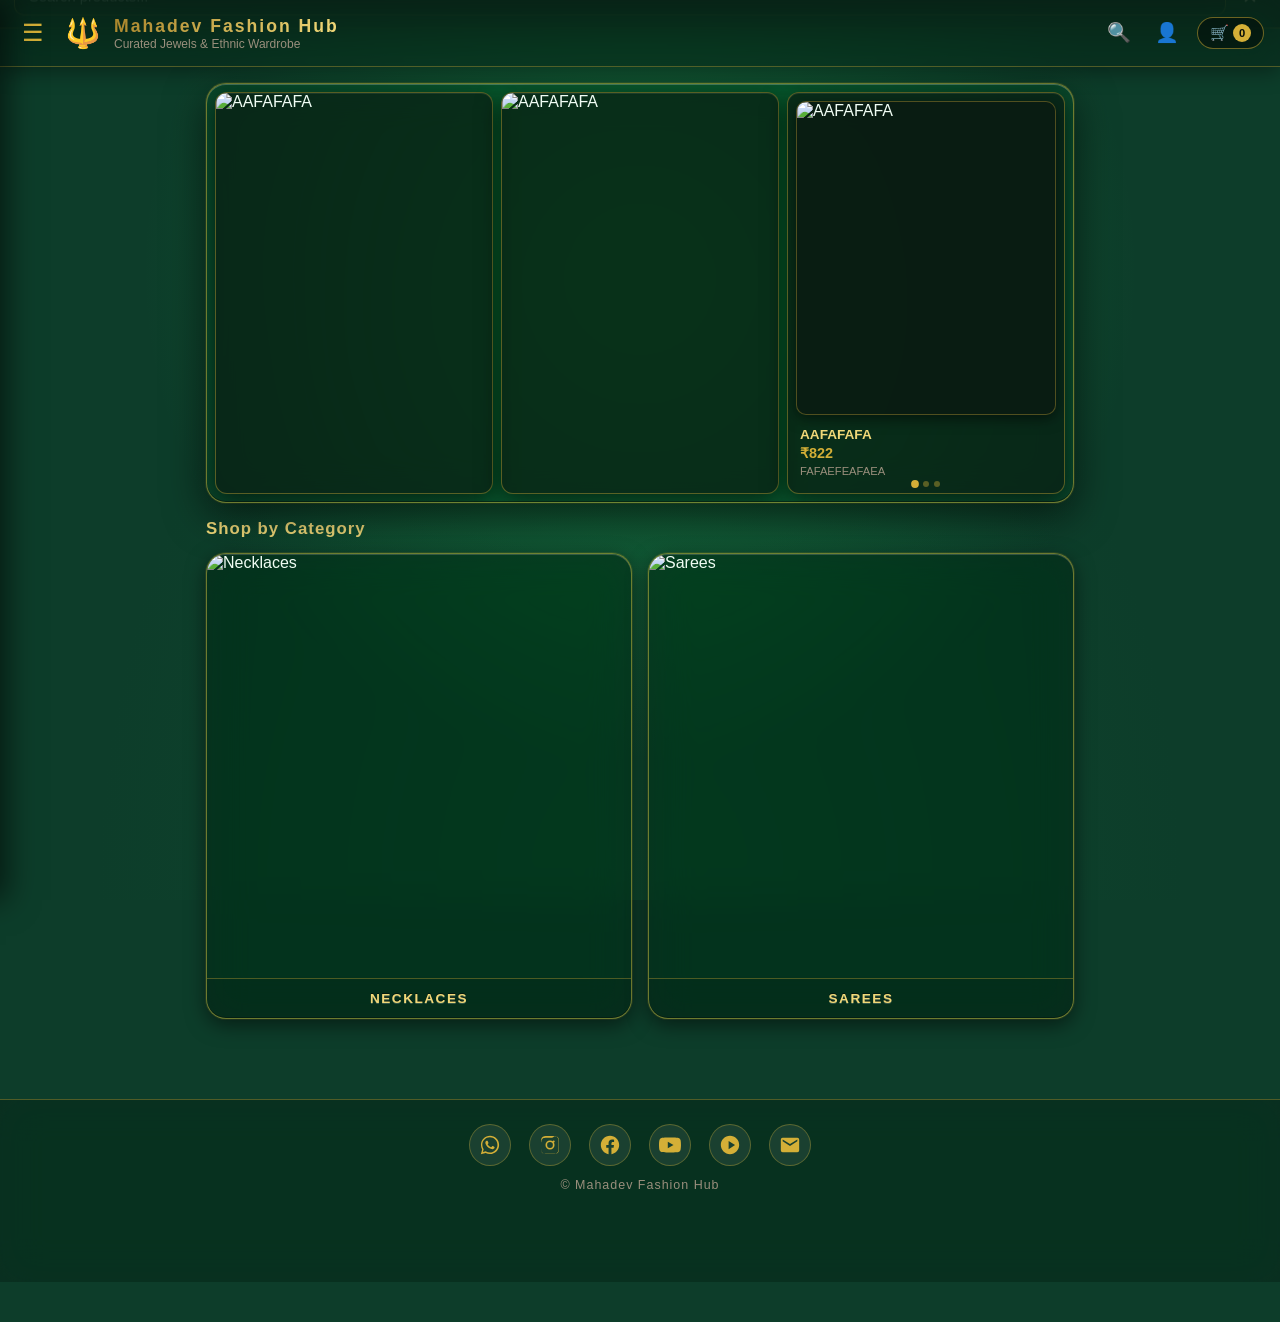
==== commit fcc88880: "Update store via backend sync" ====
--- a/index.html
+++ b/index.html
@@ -79,10 +79,18 @@
   <main class="container">
 
     <section class="hero-carousel" id="heroCarousel" aria-label="Featured products">
-      <div class="carousel-track" id="carouselTrack">
-        <div class="carousel-loading">Loading featured picks…</div>
-      </div>
-      <div class="carousel-dots" id="carouselDots" aria-label="Slide navigation"></div>
+      <div class="hero-col hero-col-img" id="heroColImg1">
+        <div class="hero-col-placeholder">Loading…</div>
+      </div>
+      <div class="hero-col hero-col-img" id="heroColImg2">
+        <div class="hero-col-placeholder">Loading…</div>
+      </div>
+      <div class="hero-col hero-col-carousel">
+        <div class="carousel-track" id="carouselTrack">
+          <div class="carousel-loading">Loading…</div>
+        </div>
+        <div class="carousel-dots" id="carouselDots" aria-label="Slide navigation"></div>
+      </div>
     </section>
 
     <section class="category-cards" id="categoryCards">
--- a/assets/css/style.css
+++ b/assets/css/style.css
@@ -386,11 +386,11 @@
 }
 
 
-/* ─── CAROUSEL ─── */
+/* ─── CAROUSEL (3-column: img | img | scrolling track) ─── */
 .hero-carousel {
   position: relative;
   width: 100%;
-  height: var(--carousel-h);
+  height: 420px;               /* FIXED height — never changes */
   border-radius: var(--radius-lg);
   overflow: hidden;
   margin-bottom: var(--gap);
@@ -399,8 +399,11 @@
   -webkit-backdrop-filter: blur(20px) saturate(160%);
   border: 1px solid var(--border-gold);
   user-select: none;
-  display: flex;
-  flex-direction: row;
+  display: grid;
+  grid-template-columns: 1fr 1fr 1fr;
+  gap: 8px;
+  padding: 8px;
+  box-sizing: border-box;
   box-shadow:
     0 12px 40px rgba(0,0,0,0.6),
     inset 0 1px 0 rgba(255,255,255,0.25),
@@ -417,30 +420,35 @@
     0 0 0 1px rgba(212,175,55,0.6);
 }
 
-.carousel-left {
-  flex: 0 0 50%;
+.hero-col {
   height: 100%;
+  border-radius: 12px;
   overflow: hidden;
-  background: linear-gradient(135deg, #16a34a 0%, #0f5132 50%, #08361f 100%);
-  display: flex;
-  align-items: center;
-  justify-content: center;
   position: relative;
-  border-right: 2px solid var(--primary);
-}
-.carousel-left img {
+  background: rgba(11,26,18,0.7);
+  border: 1px solid rgba(212,175,55,0.4);
+  box-shadow: 0 6px 24px rgba(0,0,0,0.6), inset 0 1px 0 rgba(255,255,255,0.08);
+}
+
+.hero-col-img img {
   width: 100%;
   height: 100%;
   object-fit: cover;
   display: block;
 }
 
-.carousel-right {
-  flex: 0 0 50%;
+.hero-col-placeholder {
+  display: flex;
+  width: 100%;
   height: 100%;
-  position: relative;
+  align-items: center;
+  justify-content: center;
+  color: var(--text-muted);
+  font-size: 0.85rem;
+}
+
+.hero-col-carousel {
   overflow: hidden;
-  background: rgba(10,26,18,0.5);
 }
 
 .carousel-track {
@@ -453,24 +461,25 @@
 
 .carousel-pair {
   flex: 0 0 100%;
+  width: 100%;
   height: 100%;
-  display: flex;
-  gap: clamp(4px, 0.8vw, 6px);
-  padding: clamp(5px, 1vw, 8px);
+  padding: 8px;
   box-sizing: border-box;
-  align-items: center;
+  display: flex;
+  flex-direction: column;
   justify-content: center;
-}
-
-.carousel-card-img,
-.carousel-card-desc {
-  height: 100%;
-  aspect-ratio: 9 / 16;
+  gap: 6px;
+}
+
+.carousel-card-img {
+  width: 100%;
+  flex: 1 1 60%;
+  min-height: 0;
   border-radius: 10px;
   overflow: hidden;
   background: rgba(11,26,18,0.8);
-  box-shadow: 0 6px 24px rgba(0,0,0,0.8), inset 0 1px 0 rgba(255,255,255,0.1);
-  border: 1px solid rgba(212,175,55,0.4);
+  box-shadow: 0 4px 14px rgba(0,0,0,0.5);
+  border: 1px solid rgba(212,175,55,0.35);
 }
 .carousel-card-img img {
   width: 100%;
@@ -478,39 +487,38 @@
   object-fit: cover;
   display: block;
 }
+
 .carousel-card-desc {
-  padding: clamp(5px, 1vw, 10px);
+  flex: 0 0 auto;
+  padding: 6px 4px;
   display: flex;
   flex-direction: column;
-  justify-content: center;
-  gap: clamp(2px, 0.5vw, 6px);
-  box-sizing: border-box;
+  gap: 3px;
   overflow: hidden;
 }
 .carousel-card-desc h4 {
-  font-size: clamp(0.6rem, 1.5vw, 0.85rem);
+  font-size: clamp(0.65rem, 1.5vw, 0.85rem);
   color: var(--gold-glow);
   margin: 0;
   line-height: 1.15;
+  white-space: nowrap;
+  overflow: hidden;
+  text-overflow: ellipsis;
+}
+.carousel-card-desc .desc-price {
+  font-size: clamp(0.7rem, 1.6vw, 0.9rem);
+  font-weight: 700;
+  color: var(--primary);
+}
+.carousel-card-desc .desc-text {
+  font-size: clamp(0.55rem, 1.3vw, 0.7rem);
+  color: var(--text-muted);
+  line-height: 1.3;
   display: -webkit-box;
   -webkit-box-orient: vertical;
   -webkit-line-clamp: 2;
   overflow: hidden;
 }
-.carousel-card-desc .desc-price {
-  font-size: clamp(0.65rem, 1.6vw, 0.9rem);
-  font-weight: 700;
-  color: var(--primary);
-}
-.carousel-card-desc .desc-text {
-  font-size: clamp(0.52rem, 1.3vw, 0.7rem);
-  color: var(--text-muted);
-  line-height: 1.3;
-  display: -webkit-box;
-  -webkit-box-orient: vertical;
-  -webkit-line-clamp: 3;
-  overflow: hidden;
-}
 
 .carousel-loading {
   display: flex;
@@ -519,23 +527,23 @@
   align-items: center;
   justify-content: center;
   color: var(--text-muted);
-  font-size: 0.9rem;
+  font-size: 0.85rem;
 }
 
 .carousel-dots {
   position: absolute;
-  bottom: 8px;
+  bottom: 6px;
   left: 0;
   right: 0;
   display: flex;
   justify-content: center;
-  gap: 6px;
+  gap: 5px;
   z-index: 3;
 }
 
 .carousel-dot {
-  width: 7px;
-  height: 7px;
+  width: 6px;
+  height: 6px;
   border-radius: 50%;
   background: rgba(212,175,55,0.4);
   border: none;
@@ -1452,91 +1460,20 @@
 
 
 /* ─── CAROUSEL STACKS ON MOBILE ─── */
-/* ─── MOBILE: compact carousel, image on top, text below ─── */
+/* ─── MOBILE: 3-col becomes stacked (img | img on top, carousel below) ─── */
 @media (max-width: 700px) {
   .hero-carousel {
-    height: 32vh;
-    min-height: 210px;
-    max-height: 300px;
-    flex-direction: column;
-    border-radius: 16px;
-    margin-bottom: 12px;
+    height: 480px;
+    grid-template-columns: 1fr 1fr;
+    grid-template-rows: 180px 1fr;
+    gap: 6px;
+    padding: 6px;
   }
-
-  /* Tiny brand strip on top */
-  .carousel-left {
-    flex: 0 0 auto;
-    height: 42px;
-    border-right: none;
-    border-bottom: 1px solid var(--border-gold);
+  .hero-col-img { height: 180px; }
+  .hero-col-carousel {
+    grid-column: 1 / -1;
+    grid-row: 2 / 3;
+    height: auto;
   }
-
-  /* Slides area fills the rest */
-  .carousel-right {
-    flex: 1 1 auto;
-    height: auto;
-    min-height: 0;
-  }
-
-  /* Each pair: image on top, desc below (vertical stack) */
-  .carousel-pair {
-    flex-direction: column;
-    padding: 6px;
-    gap: 4px;
-    align-items: stretch;
-    justify-content: flex-start;
-  }
-
-  .carousel-card-img {
-    width: 100%;
-    height: 55%;
-    aspect-ratio: auto;
-    border-radius: 8px;
-  }
-
-  .carousel-card-desc {
-    width: 100%;
-    height: 45%;
-    aspect-ratio: auto;
-    border-radius: 8px;
-    padding: 6px 8px;
-    gap: 2px;
-    justify-content: center;
-  }
-
-  .carousel-card-desc h4 {
-    font-size: 0.78rem;
-    line-height: 1.1;
-    display: -webkit-box;
-    -webkit-box-orient: vertical;
-    -webkit-line-clamp: 1;
-    overflow: hidden;
-  }
-  .carousel-card-desc .desc-price {
-    font-size: 0.82rem;
-  }
-  .carousel-card-desc .desc-text {
-    font-size: 0.62rem;
-    line-height: 1.2;
-    display: -webkit-box;
-    -webkit-box-orient: vertical;
-    -webkit-line-clamp: 2;
-    overflow: hidden;
-  }
-
-  /* Dots visible near the bottom */
-  .carousel-dots {
-    bottom: 5px;
-    gap: 5px;
-  }
-  .carousel-dot {
-    width: 6px;
-    height: 6px;
-  }
-
-  /* Header stays sticky as-is (no change needed, just confirmed) */
-  .app-header {
-    position: sticky;
-    top: 0;
-  }
+  .carousel-dots { bottom: 4px; }
 }
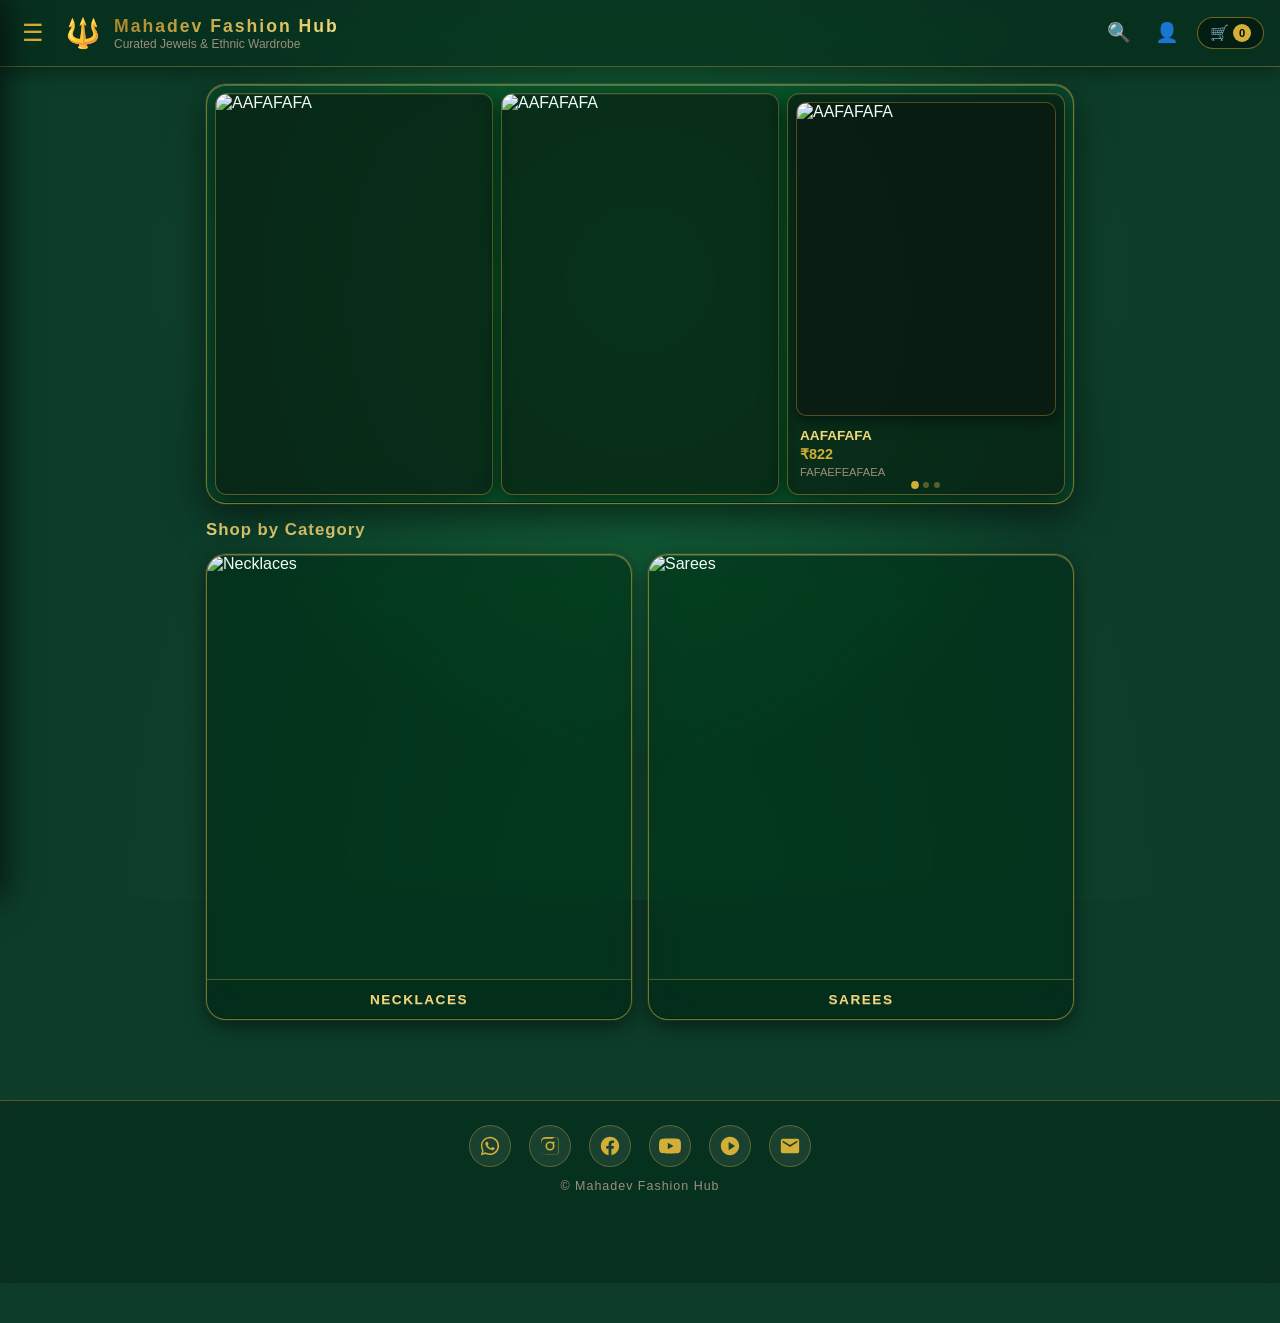
==== commit 7edd544a: "Update store via backend sync" ====
--- a/index.html
+++ b/index.html
@@ -78,6 +78,9 @@
   <!-- Main Viewport -->
   <main class="container">
 
+    <!-- SUBCATEGORY BAR -->
+    <div class="subcategory-bar" id="subcategoryBar"></div>
+
     <section class="hero-carousel" id="heroCarousel" aria-label="Featured products">
       <div class="hero-col hero-col-img" id="heroColImg1">
         <div class="hero-col-placeholder">Loading…</div>
--- a/assets/css/style.css
+++ b/assets/css/style.css
@@ -77,7 +77,7 @@
 .app-header {
   position: sticky;
   top: 0;
-  z-index: 100;
+  z-index: 110;                 /* above search bar so brand never covered */
   background: rgba(11,42,29,0.7);
   backdrop-filter: blur(20px) saturate(160%);
   -webkit-backdrop-filter: blur(20px) saturate(160%);
@@ -329,24 +329,31 @@
 
 
 /* ─── SEARCH BAR ─── */
+/* Sits BELOW the sticky header. Uses max-height for a smooth
+   reveal so it never overlaps the brand title. */
 .search-bar {
-  position: fixed;
-  top: clamp(52px, 8vw, 60px);
-  left: 0;
-  right: 0;
-  z-index: 99;
+  position: sticky;
+  top: 0;
+  z-index: 90;
   background: rgba(10,26,18,0.98);
   backdrop-filter: blur(20px);
   -webkit-backdrop-filter: blur(20px);
   border-bottom: 1px solid var(--border-gold-soft);
+  padding: 0 clamp(10px, 2vw, 14px);
+  display: flex;
+  gap: 8px;
+  align-items: center;
+  max-height: 0;
+  overflow: hidden;
+  opacity: 0;
+  transition: max-height 0.25s ease, padding 0.25s ease, opacity 0.2s ease;
+  box-shadow: 0 4px 20px rgba(0,0,0,0.4);
+}
+.search-bar.open {
+  max-height: 60px;
   padding: clamp(8px, 1.5vw, 12px) clamp(10px, 2vw, 14px);
-  display: flex;
-  gap: 8px;
-  transform: translateY(-150%);
-  transition: transform 0.25s ease;
-  box-shadow: 0 4px 20px rgba(0,0,0,0.4);
-}
-.search-bar.open { transform: translateY(0); }
+  opacity: 1;
+}
 
 .search-bar input {
   flex: 1;
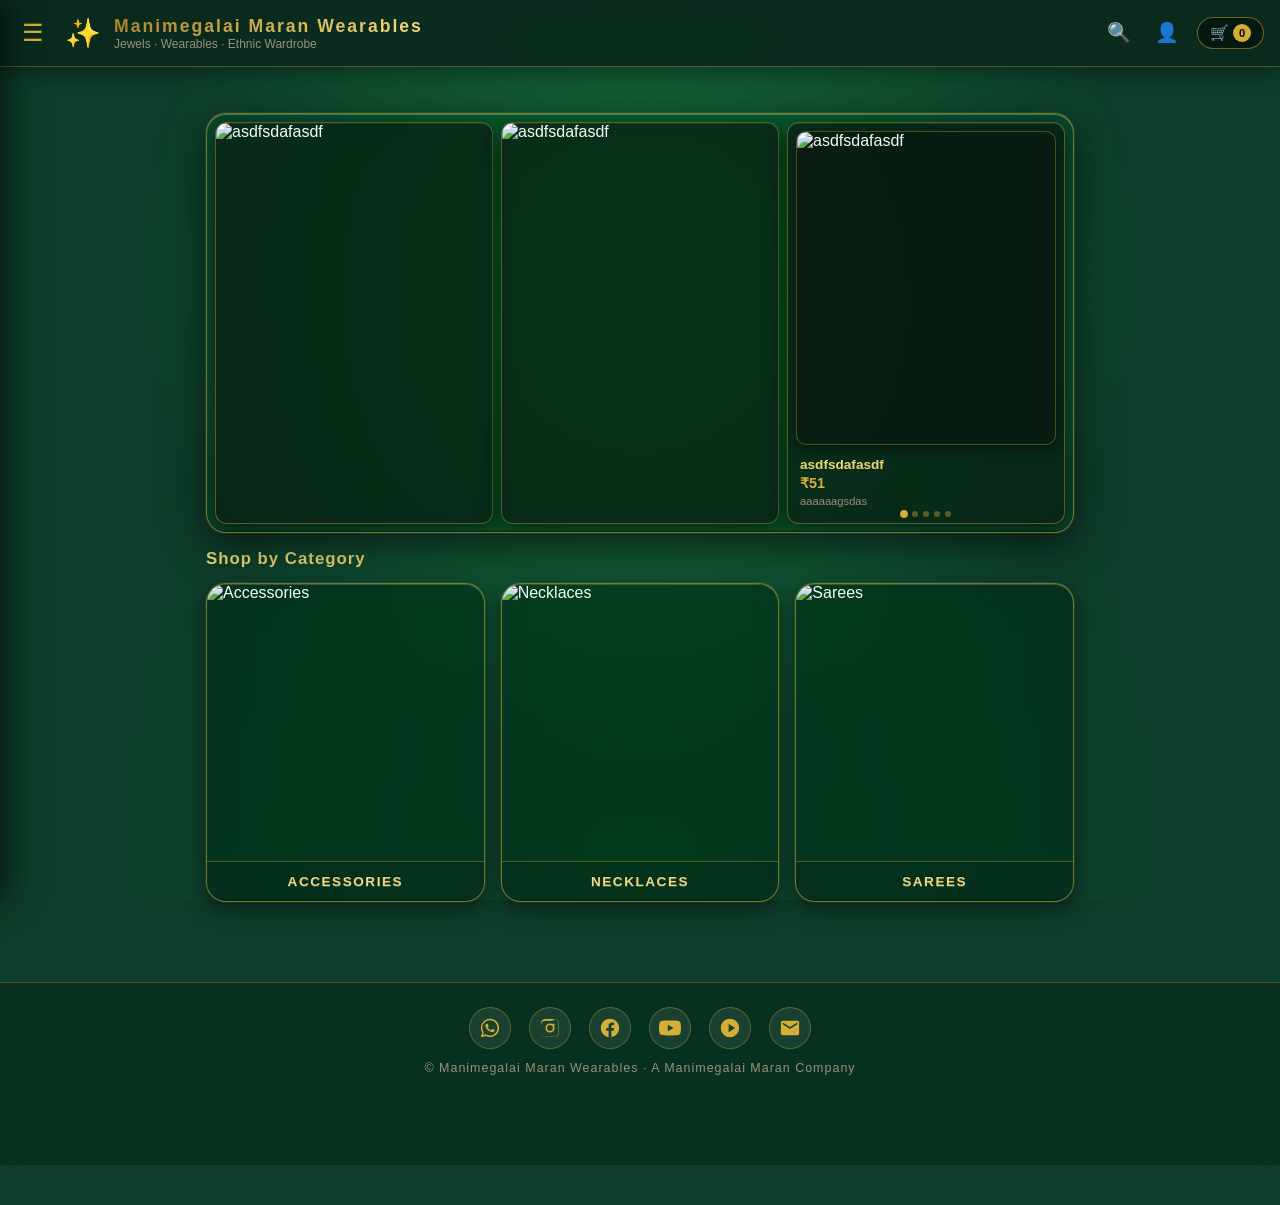
==== commit 8ba2866b: "Update store via backend sync" ====
--- a/index.html
+++ b/index.html
@@ -3,7 +3,7 @@
 <head>
   <meta charset="UTF-8">
   <meta name="viewport" content="width=device-width, initial-scale=1.0, maximum-scale=1.0, user-scalable=no">
-  <title>Mahadev Fashion Hub | Mahadev Group</title>
+  <title>Manimegalai Maran Wearables | MMG</title>
   <link rel="stylesheet" href="assets/css/style.css">
   <link rel="manifest" href="manifest.json">
   <meta name="theme-caolor" content="#d97706">
@@ -15,8 +15,8 @@
   <!-- ══════════════════════════════════════════════════════════════ -->
   <aside class="sidebar" id="sidebar">
     <div class="sidebar-head">
-      <span class="sidebar-logo">🔱</span>
-      <strong>Mahadev</strong>
+      <span class="sidebar-logo">✨</span>
+      <strong>Manimegalai Maran</strong>
     </div>
     <nav class="sidebar-nav">
       <a href="index.html" class="sidebar-link active" data-view="home">
@@ -48,14 +48,14 @@
       <!--   </video>                                                   -->
       <img
         src="YOUR_LOGO_URL_HERE"
-        alt="Mahadev Fashion Hub"
+        alt="Manimegalai Maran Wearables"
         class="brand-logo"
         onerror="this.style.display='none'; this.nextElementSibling.style.display='flex';"
       >
-      <span class="logo-icon-fallback">🔱</span>
+      <span class="logo-icon-fallback">✨</span>
       <div>
-        <h1>Mahadev Fashion Hub</h1>
-        <small>Curated Jewels & Ethnic Wardrobe</small>
+        <h1>Manimegalai Maran Wearables</h1>
+        <small>Jewels · Wearables · Ethnic Wardrobe</small>
       </div>
     </div>
     <div class="header-actions">
@@ -192,7 +192,7 @@
         <svg viewBox="0 0 24 24" fill="currentColor" aria-hidden="true"><path d="M20 4H4a2 2 0 00-2 2v12a2 2 0 002 2h16a2 2 0 002-2V6a2 2 0 00-2-2zm0 4l-8 5-8-5V6l8 5 8-5v2z"/></svg>
       </a>
     </div>
-    <div class="footer-copy">© Mahadev Fashion Hub</div>
+    <div class="footer-copy">© Manimegalai Maran Wearables · A Manimegalai Maran Company</div>
   </footer>
   <!-- [END FOOTER] -->
 
--- a/assets/css/style.css
+++ b/assets/css/style.css
@@ -73,12 +73,14 @@
 body > * { position: relative; z-index: 1; }
 
 
-/* ─── HEADER ─── */
+/* ─── HEADER (FIXED) ─── */
 .app-header {
-  position: sticky;
+  position: fixed;
   top: 0;
-  z-index: 110;                 /* above search bar so brand never covered */
-  background: rgba(11,42,29,0.7);
+  left: 0;
+  right: 0;
+  z-index: 110;
+  background: rgba(11,42,29,0.95);
   backdrop-filter: blur(20px) saturate(160%);
   -webkit-backdrop-filter: blur(20px) saturate(160%);
   border-bottom: 1px solid var(--border-gold-soft);
@@ -88,6 +90,11 @@
   align-items: center;
   gap: clamp(6px, 1.5vw, 12px);
   box-shadow: 0 4px 20px rgba(0,0,0,0.4);
+}
+
+/* Offset body so content isn't hidden under fixed header */
+body {
+  padding-top: 65px;
 }
 
 .brand {
@@ -316,6 +323,45 @@
   color: var(--primary);
 }
 
+/* Subcategory Bar Styles */
+.subcategory-bar {
+  display: flex;
+  gap: 8px;
+  overflow-x: auto;
+  padding: 10px 0;
+  margin-bottom: 12px;
+  scrollbar-width: none;
+  -ms-overflow-style: none;
+}
+.subcategory-bar::-webkit-scrollbar { display: none; }
+
+.sub-btn {
+  border: 1px solid var(--border-gold-soft);
+  background: rgba(15,81,50,0.5);
+  color: var(--text);
+  padding: 6px 14px;
+  border-radius: 20px;
+  font-size: 0.85rem;
+  font-weight: 600;
+  white-space: nowrap;
+  cursor: pointer;
+  transition: all 0.2s ease;
+}
+
+.sub-btn:hover {
+  background: rgba(212,175,55,0.15);
+  border-color: var(--primary-bright);
+  box-shadow: 0 0 14px rgba(212,175,55,0.35);
+}
+
+.sub-btn.active {
+  background: var(--gold-metal);
+  color: #050d08;
+  border-color: var(--primary-bright);
+  font-weight: 800;
+  box-shadow: 0 3px 14px rgba(212,175,55,0.5);
+}
+
 .sidebar-backdrop {
   position: fixed;
   inset: 0;
@@ -332,9 +378,11 @@
 /* Sits BELOW the sticky header. Uses max-height for a smooth
    reveal so it never overlaps the brand title. */
 .search-bar {
-  position: sticky;
-  top: 0;
-  z-index: 90;
+  position: fixed;
+  top: 65px; /* Sits exactly under the fixed header */
+  left: 0;
+  right: 0;
+  z-index: 105;
   background: rgba(10,26,18,0.98);
   backdrop-filter: blur(20px);
   -webkit-backdrop-filter: blur(20px);
@@ -1244,14 +1292,19 @@
   background: rgba(212,175,55,0.15);
   border: 1px solid var(--border-gold-soft);
   color: var(--gold-glow);
-  width: clamp(32px, 6vw, 38px);
-  height: clamp(32px, 6vw, 38px);
-  border-radius: 50%;
-  font-size: clamp(1rem, 2vw, 1.15rem);
+  padding: 8px 16px;
+  border-radius: 20px;
+  font-size: 0.85rem;
   font-weight: 700;
   cursor: pointer;
-  flex-shrink: 0;
-  line-height: 1;
+  display: inline-flex;
+  align-items: center;
+  gap: 6px;
+  transition: background 0.2s, color 0.2s;
+}
+.pd-back:hover {
+  background: var(--gold-metal);
+  color: #050d08;
 }
 
 .pd-header h1 {
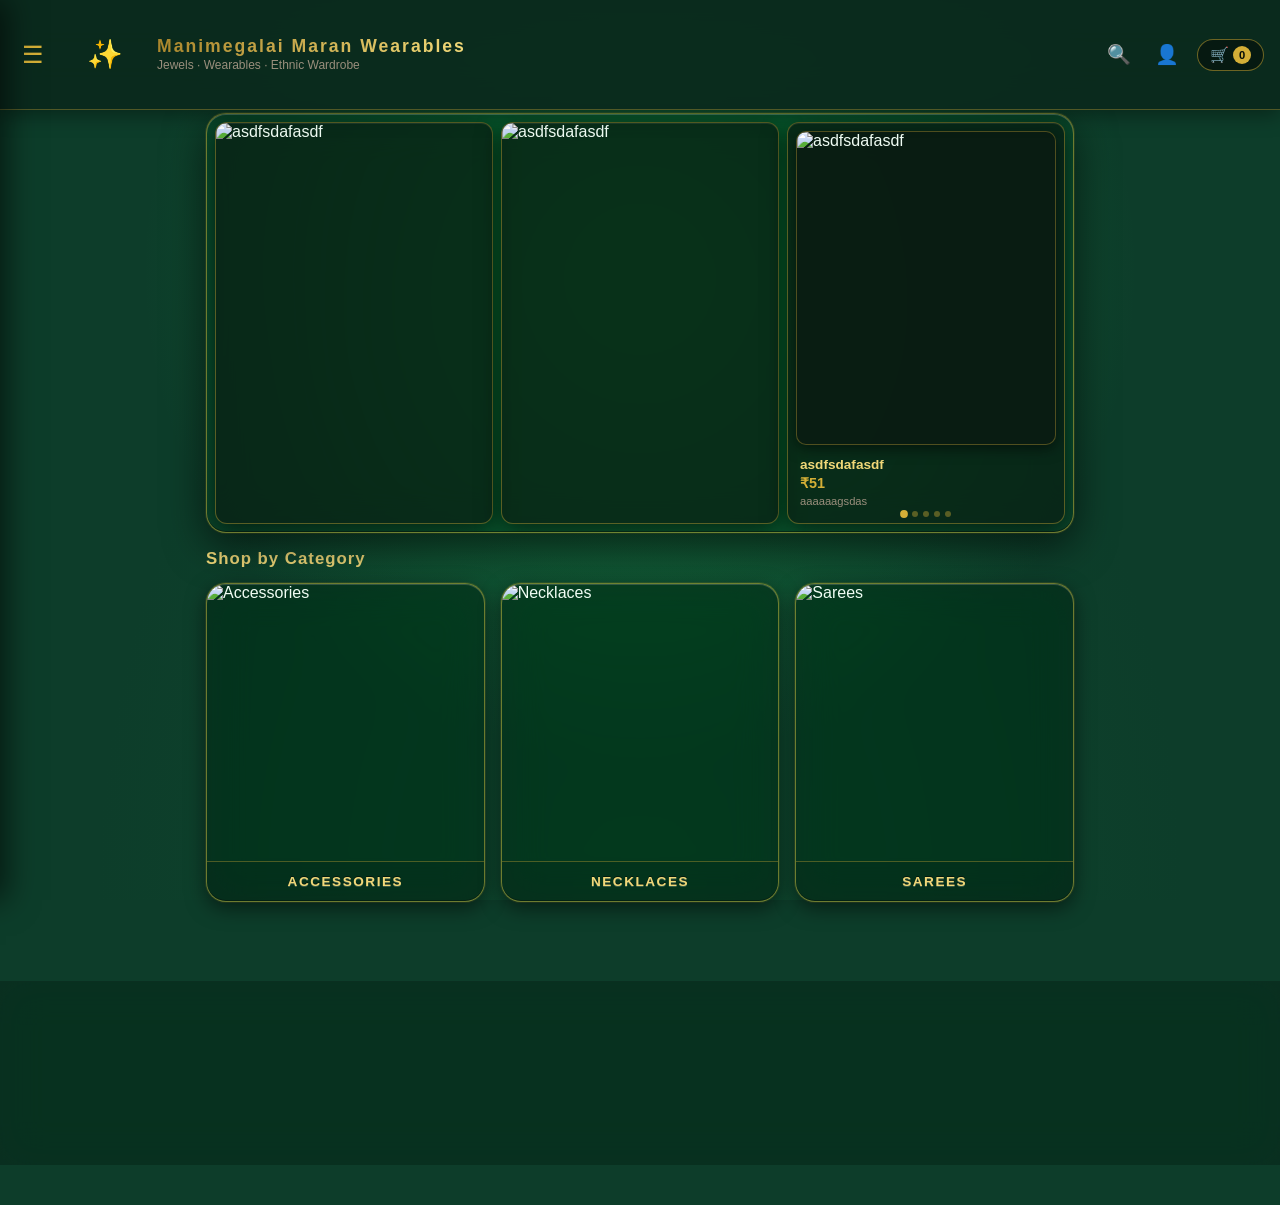
==== commit a346bda0: "Update store via backend sync" ====
--- a/index.html
+++ b/index.html
@@ -47,7 +47,7 @@
       <!--     <source src="YOUR_VIDEO_URL" type="video/mp4">          -->
       <!--   </video>                                                   -->
       <img
-        src="YOUR_LOGO_URL_HERE"
+        src="https://res.cloudinary.com/sxbcmo4c/image/upload/v1792864579/ma-fashion/logo/Luxurious%20Gold%20MMW%20Wearables%20Emblem.png"
         alt="Manimegalai Maran Wearables"
         class="brand-logo"
         onerror="this.style.display='none'; this.nextElementSibling.style.display='flex';"
--- a/assets/css/style.css
+++ b/assets/css/style.css
@@ -1,5 +1,5 @@
 /* ═══════════════════════════════════════════════════════════════
-   MAHADEV FASHION HUB — Fluid Glassmorphism Emerald + Gold
+   MANIMEGALAI MARAN WEARABLES — Fluid Glassmorphism Emerald + Gold
    Single clean stylesheet. Fluid sizing via clamp().
    No duplicate blocks. Works phone → tablet → desktop.
    ═══════════════════════════════════════════════════════════════ */
@@ -43,7 +43,7 @@
   --fs-btn:         clamp(0.7rem, 1.8vw, 0.8rem);
   --fs-small:       clamp(0.6rem, 1.5vw, 0.75rem);
   --fs-badge:       clamp(0.5rem, 1.3vw, 0.65rem);
-  --icon-size:      clamp(32px, 5vw, 42px);
+  --icon-size:      clamp(50px, 12vw, 85px); /* Doubled/Tripled logo size */
   --carousel-h:     clamp(200px, 42vw, 360px);
 }
 
@@ -105,7 +105,19 @@
   flex: 1;
 }
 
+.header-stack {
+  display: flex;
+  flex-direction: column;
+  gap: 4px;
+}
+.header-stack .icon-btn {
+  padding: 2px;
+  font-size: 1rem;
+}
+
 .brand h1 {
+  line-height: 1.1;
+  margin-bottom: 2px;
   font-size: var(--fs-title);
   letter-spacing: clamp(0.5px, 0.3vw, 2px);
   background: linear-gradient(135deg, var(--primary-deep), var(--gold-glow), var(--primary-deep));
@@ -1522,6 +1534,24 @@
 /* ─── CAROUSEL STACKS ON MOBILE ─── */
 /* ─── MOBILE: 3-col becomes stacked (img | img on top, carousel below) ─── */
 @media (max-width: 700px) {
+  :root {
+    --fs-title: clamp(0.85rem, 3.5vw, 1.1rem);
+    --fs-small: clamp(0.6rem, 2vw, 0.75rem);
+    --icon-size: clamp(60px, 15vw, 95px); /* Mobile specific logo size */
+  }
+  
+  .app-header {
+    padding: 10px 12px;
+  }
+  
+  .brand {
+    gap: 10px;
+  }
+
+  .header-actions {
+    gap: 8px;
+  }
+
   .hero-carousel {
     height: 480px;
     grid-template-columns: 1fr 1fr;
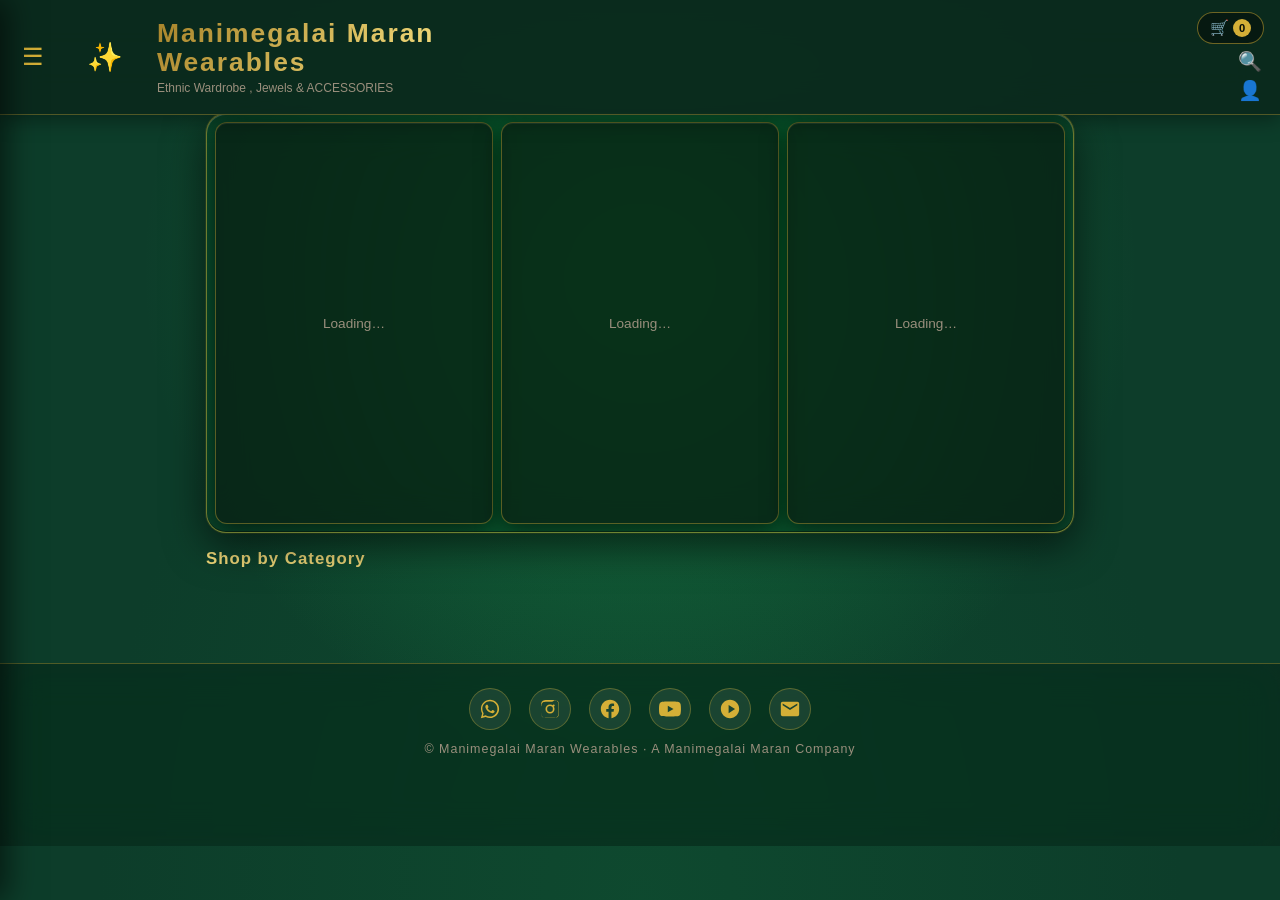
==== commit c3c087f2: "Update store via backend sync" ====
--- a/index.html
+++ b/index.html
@@ -54,16 +54,18 @@
       >
       <span class="logo-icon-fallback">✨</span>
       <div>
-        <h1>Manimegalai Maran Wearables</h1>
-        <small>Jewels · Wearables · Ethnic Wardrobe</small>
+        <h1>Manimegalai Maran<br>Wearables</h1>
+        <small>Ethnic Wardrobe , Jewels & ACCESSORIES</small>
       </div>
     </div>
     <div class="header-actions">
-      <button class="icon-btn" id="searchToggle" aria-label="Search">🔍</button>
-      <button class="icon-btn" id="loginBtn" aria-label="Login">👤</button>
-      <button class="cart-trigger" id="cartOpenBtn" aria-label="Shopping Cart">
-        🛒 <span class="cart-counter" id="cartCount">0</span>
-      </button>
+      <div class="header-stack">
+        <button class="cart-trigger" id="cartOpenBtn" aria-label="Shopping Cart">
+          🛒 <span class="cart-counter" id="cartCount">0</span>
+        </button>
+        <button class="icon-btn" id="searchToggle" aria-label="Search">🔍</button>
+        <button class="icon-btn" id="loginBtn" aria-label="Login">👤</button>
+      </div>
     </div>
   </header>
 
--- a/assets/css/style.css
+++ b/assets/css/style.css
@@ -108,17 +108,19 @@
 .header-stack {
   display: flex;
   flex-direction: column;
-  gap: 4px;
+  align-items: flex-end;
+  gap: 6px;
 }
 .header-stack .icon-btn {
   padding: 2px;
-  font-size: 1rem;
+  font-size: 1.2rem;
 }
 
 .brand h1 {
   line-height: 1.1;
-  margin-bottom: 2px;
-  font-size: var(--fs-title);
+  margin-bottom: 4px;
+  font-size: calc(var(--fs-title) * 1.5); /* 1.5x Font Size */
+  letter-spacing: 0.5px;
   letter-spacing: clamp(0.5px, 0.3vw, 2px);
   background: linear-gradient(135deg, var(--primary-deep), var(--gold-glow), var(--primary-deep));
   background-size: 200% auto;
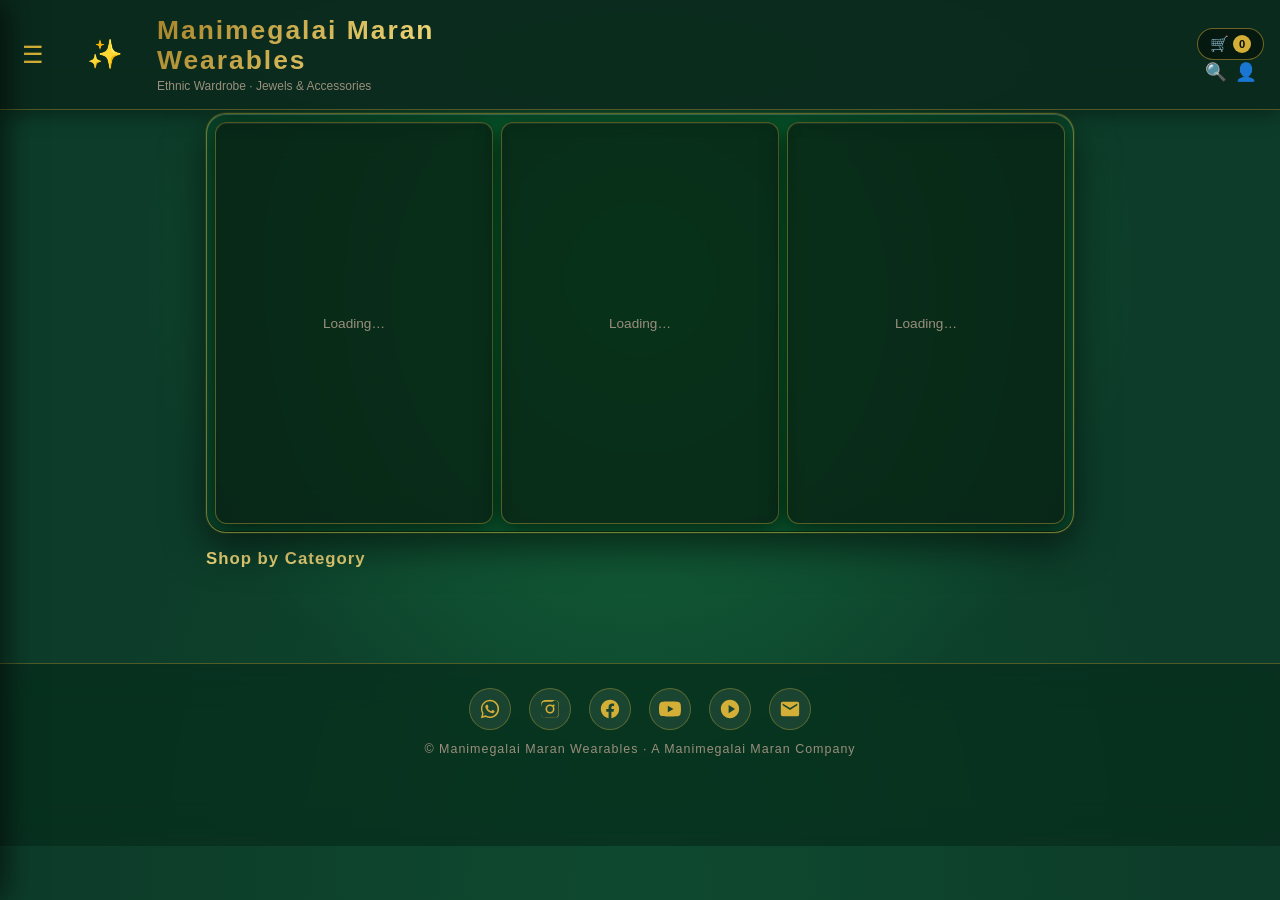
==== commit a98a12c6: "Update store via backend sync" ====
--- a/index.html
+++ b/index.html
@@ -31,14 +31,14 @@
       </a>
     </nav>
   </aside>
-  <div class="sidebar-backdrop" id="sidebarBackdrop"></div>
+  <div class="sidebar-backdrop" id="sidebarBackdrop" onclick="document.getElementById('sidebar').classList.remove('open'); this.classList.remove('open');"></div>
   <!-- [END SIDEBAR] -->
 
   <!-- ══════════════════════════════════════════════════════════════ -->
   <!-- [HEADER] Top app navigation                                    -->
   <!-- ══════════════════════════════════════════════════════════════ -->
   <header class="app-header">
-    <button class="hamburger" id="hamburgerBtn" aria-label="Menu">☰</button>
+    <button class="hamburger" id="hamburgerBtn" aria-label="Menu" onclick="document.getElementById('sidebar').classList.add('open'); document.getElementById('sidebarBackdrop').classList.add('open');">☰</button>
     <div class="brand">
       <!-- [LOGO] Replace src with your Cloudinary logo URL.            -->
       <!-- Supported: PNG, JPG, GIF, animated WebP, MP4 (video).       -->
@@ -55,7 +55,7 @@
       <span class="logo-icon-fallback">✨</span>
       <div>
         <h1>Manimegalai Maran<br>Wearables</h1>
-        <small>Ethnic Wardrobe , Jewels & ACCESSORIES</small>
+        <small>Ethnic Wardrobe · Jewels & Accessories</small>
       </div>
     </div>
     <div class="header-actions">
@@ -63,8 +63,10 @@
         <button class="cart-trigger" id="cartOpenBtn" aria-label="Shopping Cart">
           🛒 <span class="cart-counter" id="cartCount">0</span>
         </button>
-        <button class="icon-btn" id="searchToggle" aria-label="Search">🔍</button>
-        <button class="icon-btn" id="loginBtn" aria-label="Login">👤</button>
+        <div class="icon-row">
+          <button class="icon-btn" id="searchToggle" aria-label="Search">🔍</button>
+          <button class="icon-btn" id="loginBtn" aria-label="Login">👤</button>
+        </div>
       </div>
     </div>
   </header>
--- a/assets/css/style.css
+++ b/assets/css/style.css
@@ -108,12 +108,18 @@
 .header-stack {
   display: flex;
   flex-direction: column;
-  align-items: flex-end;
-  gap: 6px;
-}
-.header-stack .icon-btn {
-  padding: 2px;
-  font-size: 1.2rem;
+  align-items: center;
+  gap: 4px;
+}
+.icon-row {
+  display: flex;
+  gap: 8px;
+  align-items: center;
+  justify-content: center;
+}
+.icon-row .icon-btn {
+  padding: 0;
+  font-size: 1.1rem;
 }
 
 .brand h1 {
